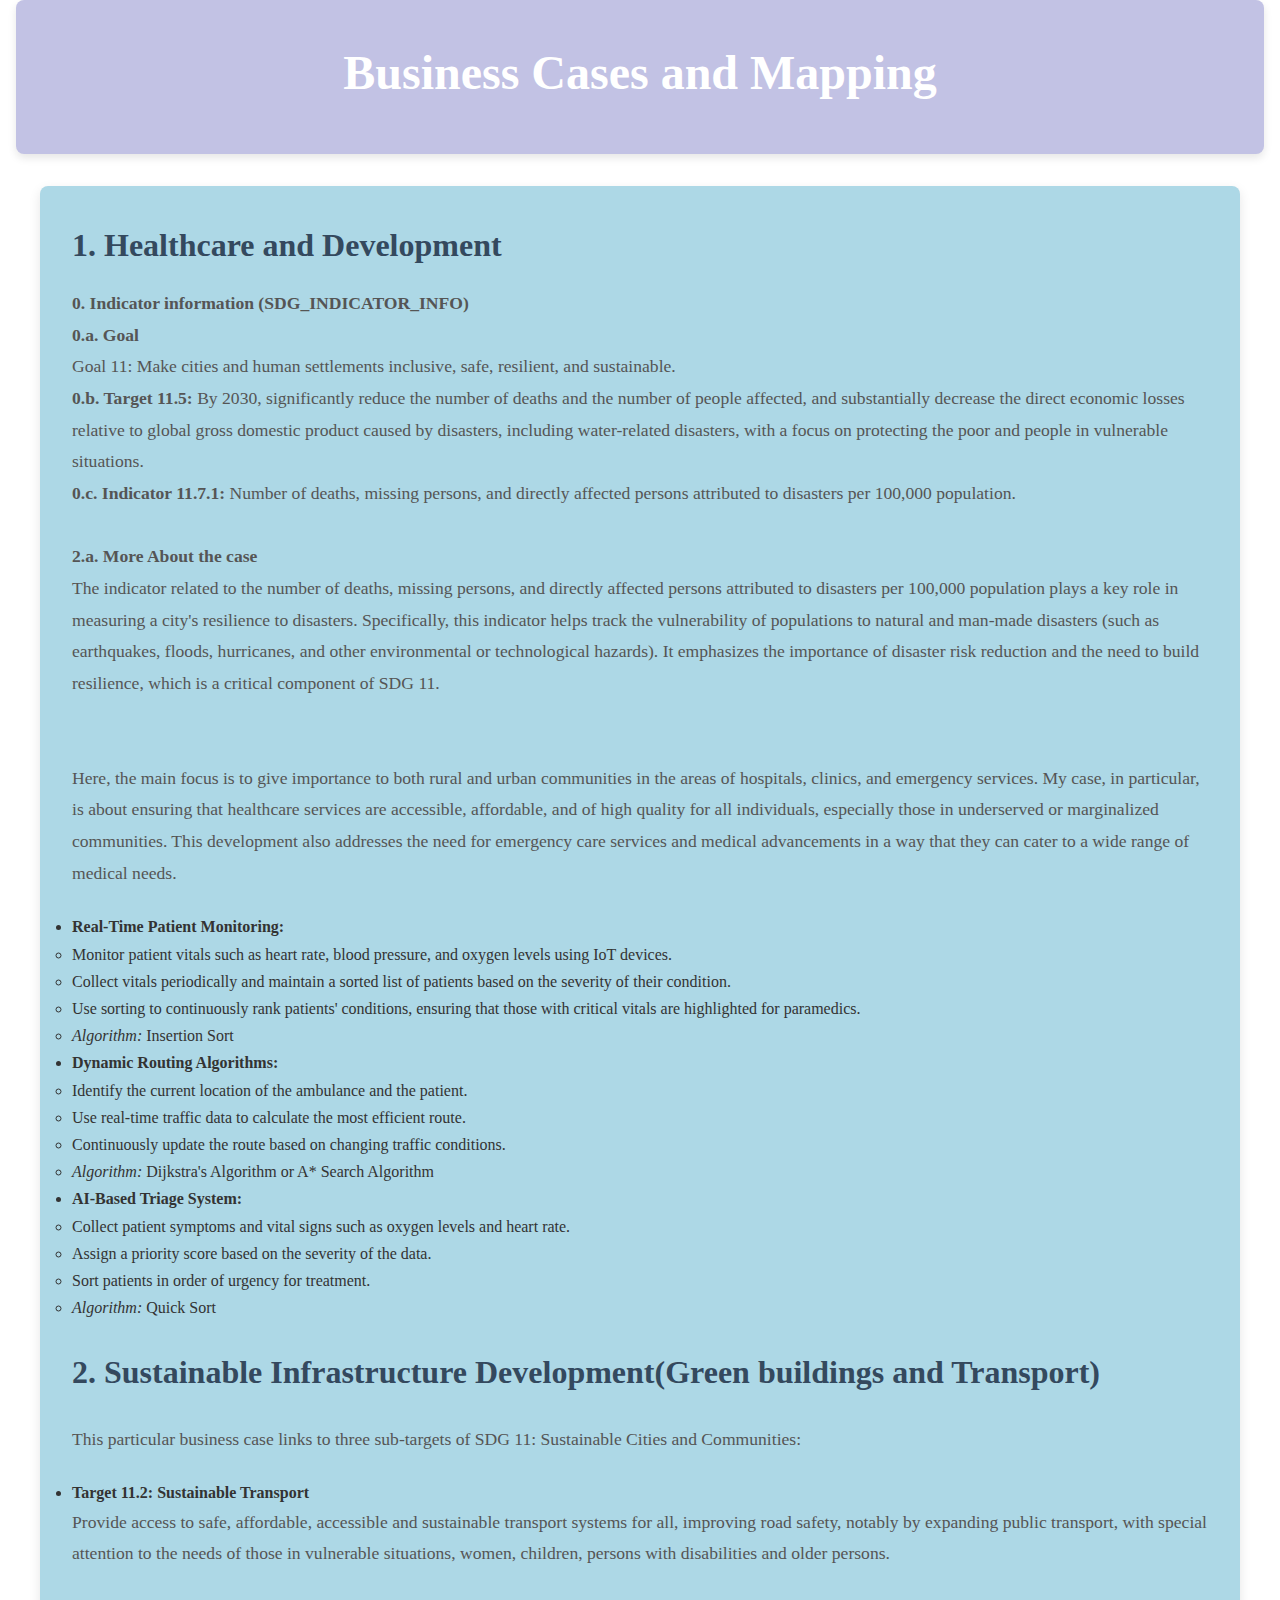
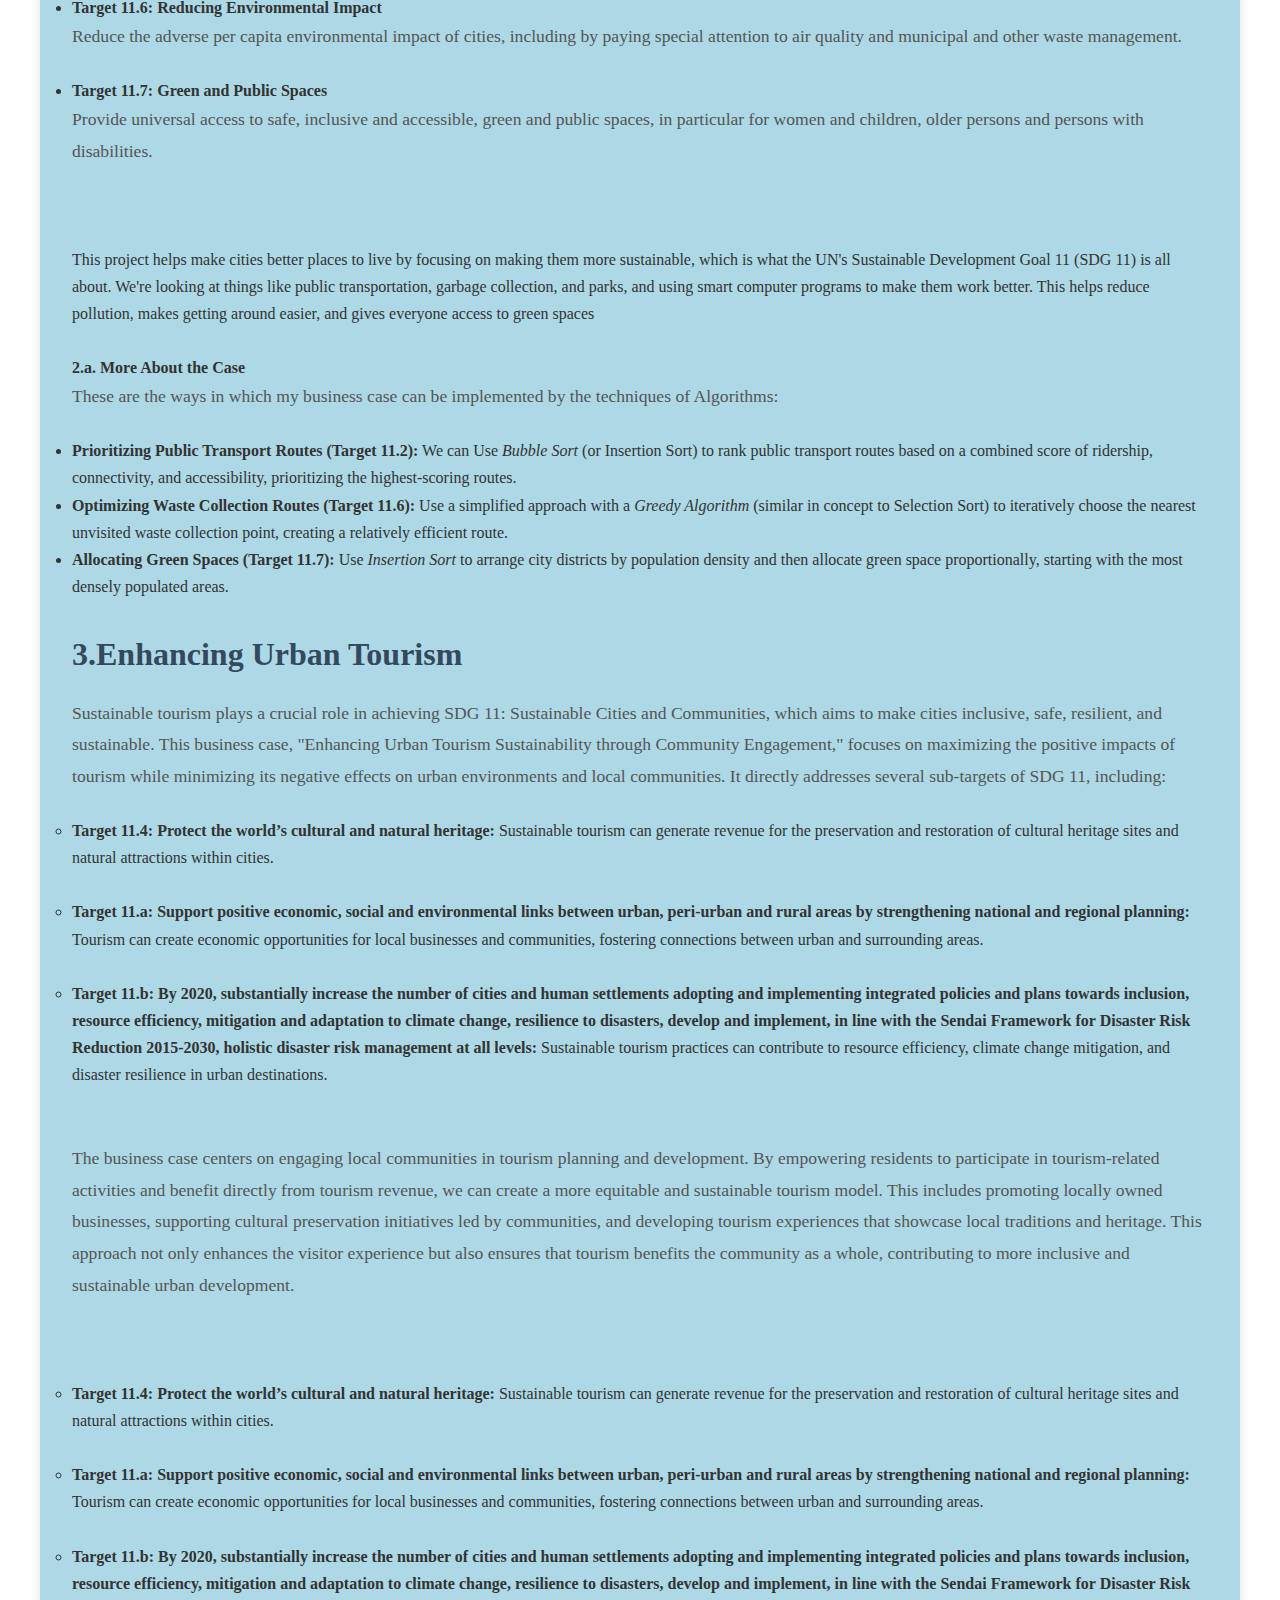
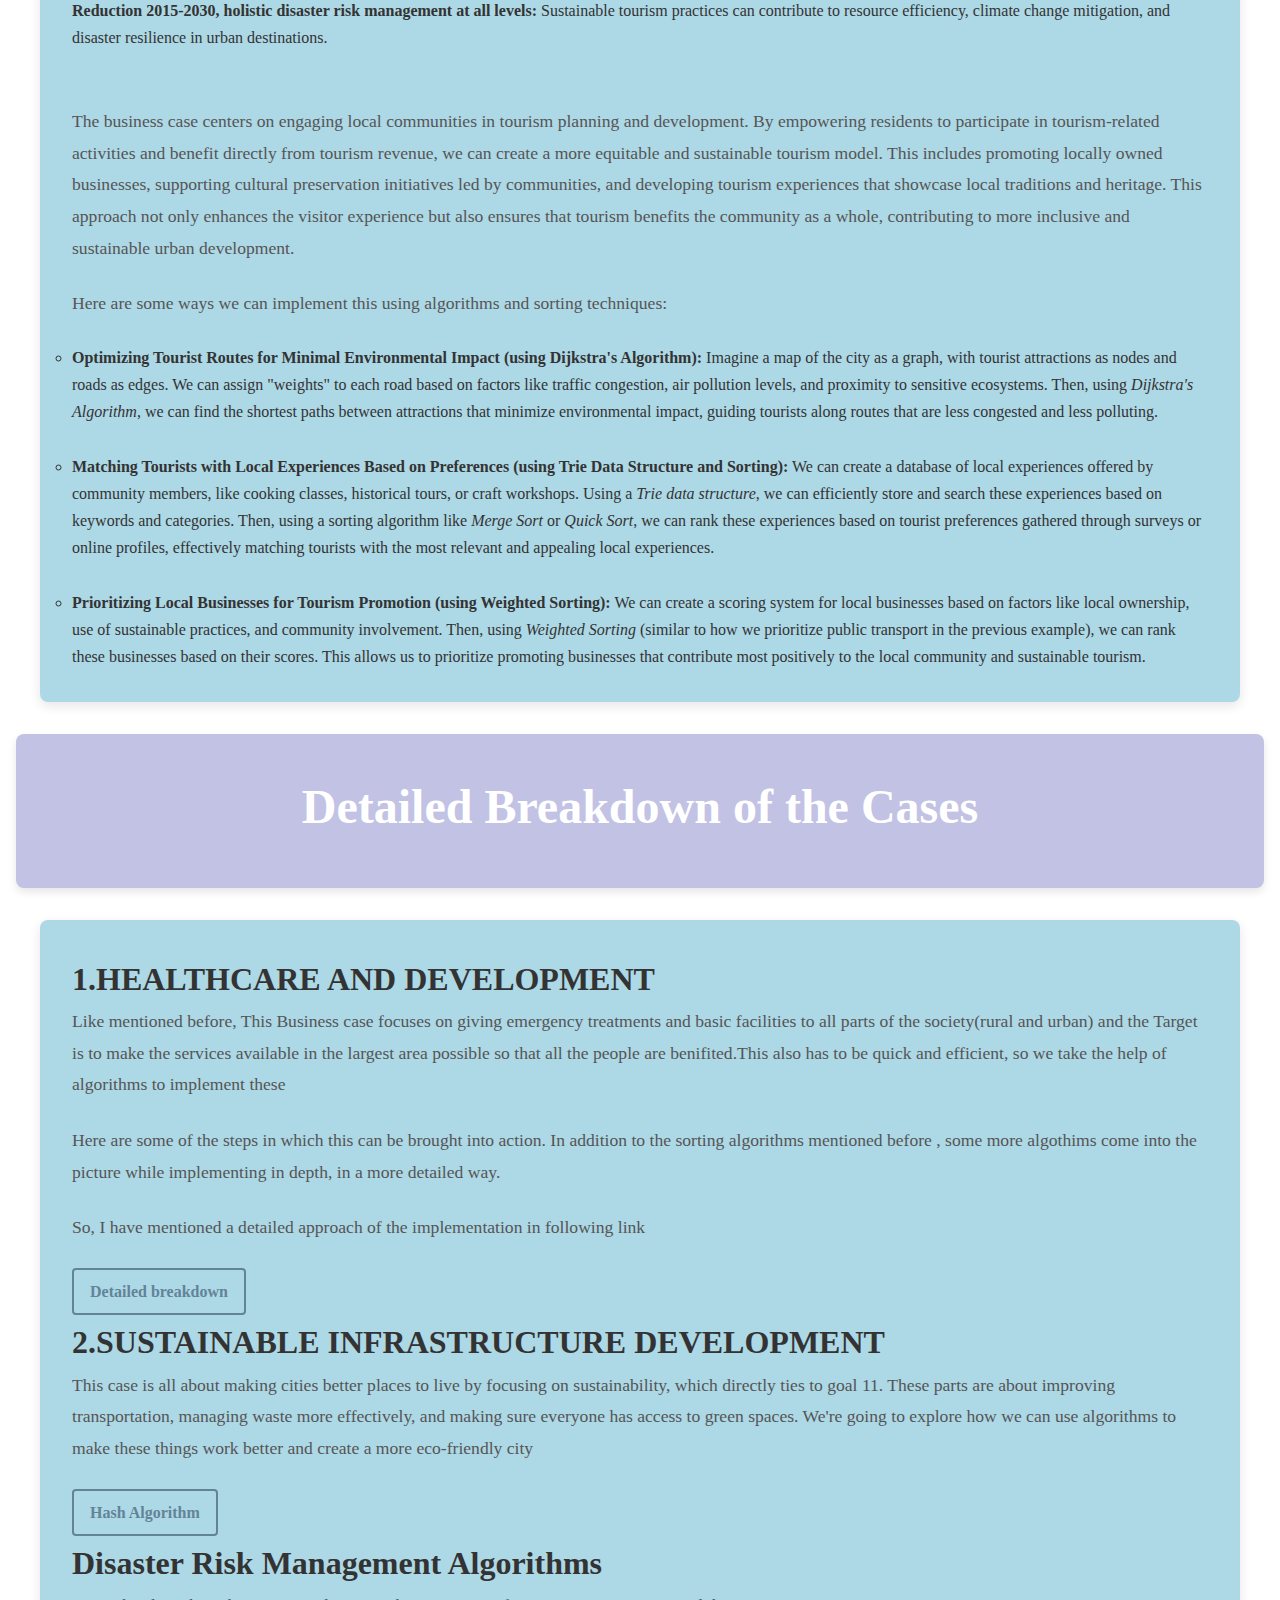
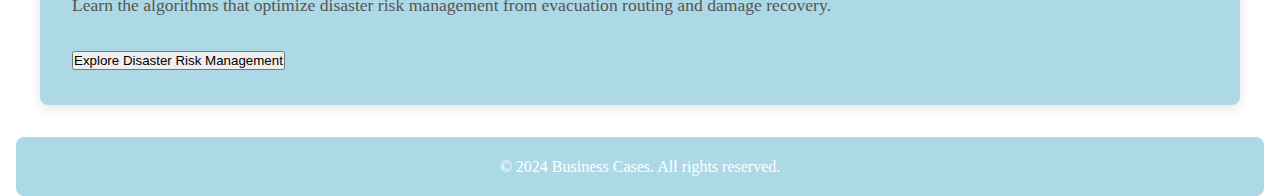
==== anagha.html @ d4a4e762 "Update anagha.html" ====
<!DOCTYPE html>
<html lang="en">
<head>
    <meta charset="UTF-8">
    <meta name="viewport" content="width=device-width, initial-scale=1.0">
    <title>Business Cases</title>
    <link rel="stylesheet" href="styleth.css">
</head>
<body>
    <header>
        <h1>Business Cases and Mapping </h1>
    </header>
    <main>
        <section>
            <h2>1. Healthcare and Development</h2>
            <p>
                <strong>0. Indicator information (SDG_INDICATOR_INFO)</strong> <br>
                <strong>0.a. Goal </strong> <br>
                Goal 11: Make cities and human settlements inclusive, safe, resilient, and sustainable. <br>
                <strong>0.b. Target 11.5:</strong> By 2030, significantly reduce the number of deaths and the number of people affected, and substantially decrease the direct economic losses relative to global gross domestic product caused by disasters, including water-related disasters, with a focus on protecting the poor and people in vulnerable situations. <br>
                <strong>0.c. Indicator 11.7.1:</strong> Number of deaths, missing persons, and directly affected persons attributed to disasters per 100,000 population. <br>
                <br>
                <strong>2.a. More About the case</strong> <br>
                The indicator related to the number of deaths, missing persons, and directly affected persons attributed to disasters per 100,000 population plays a key role in measuring a city's resilience to disasters. Specifically, this indicator helps track the vulnerability of populations to natural and man-made disasters (such as earthquakes, floods, hurricanes, and other environmental or technological hazards). It emphasizes the importance of disaster risk reduction and the need to build resilience, which is a critical component of SDG 11.<br><br>
                <br>
                Here, the main focus is to give importance to both rural and urban communities in the areas of hospitals, clinics, and emergency services. My case, in particular, is about ensuring that healthcare services are accessible, affordable, and of high quality for all individuals, especially those in underserved or marginalized communities. This development also addresses the need for emergency care services and medical advancements in a way that they can cater to a wide range of medical needs.
                <br> <ul>
                    <li><strong>Real-Time Patient Monitoring:</strong>
                        <ul>
                            <li>Monitor patient vitals such as heart rate, blood pressure, and oxygen levels using IoT devices.</li>
                            <li>Collect vitals periodically and maintain a sorted list of patients based on the severity of their condition.</li>
                            <li>Use sorting to continuously rank patients' conditions, ensuring that those with critical vitals are highlighted for paramedics.</li>
                            <li><em>Algorithm:</em> Insertion Sort</li>
                        </ul>
                    </li>
                    <li><strong>Dynamic Routing Algorithms:</strong>
                        <ul>
                            <li>Identify the current location of the ambulance and the patient.</li>
                            <li>Use real-time traffic data to calculate the most efficient route.</li>
                            <li>Continuously update the route based on changing traffic conditions.</li>
                            <li><em>Algorithm:</em> Dijkstra's Algorithm or A* Search Algorithm</li>
                        </ul>
                    </li>
                    <li><strong>AI-Based Triage System:</strong>
                        <ul>
                            <li>Collect patient symptoms and vital signs such as oxygen levels and heart rate.</li>
                            <li>Assign a priority score based on the severity of the data.</li>
                            <li>Sort patients in order of urgency for treatment.</li>
                            <li><em>Algorithm:</em> Quick Sort</li>
                        </ul>
                    </li>
                </ul>
                
            </p>
        </section>

        <section>
            <h2>2. Sustainable Infrastructure Development(Green buildings and Transport)</h2>
            <p>
                <p>This particular business case links to three sub-targets of SDG 11: Sustainable Cities and Communities:</p>
                <ul>
                  <li>
                    <strong>Target 11.2: Sustainable Transport</strong>
                    <p>Provide access to safe, affordable, accessible and sustainable transport systems for all, improving road safety, notably by expanding public transport, with special attention to the needs of those in vulnerable situations, women, children, persons with disabilities and older persons.</p>
                  </li>
                  <li>
                    <strong>Target 11.6: Reducing Environmental Impact</strong>
                    <p>Reduce the adverse per capita environmental impact of cities, including by paying special attention to air quality and municipal and other waste management.</p>
                  </li>
                  <li>
                    <strong>Target 11.7: Green and Public Spaces</strong>
                    <p>Provide universal access to safe, inclusive and accessible, green and public spaces, in particular for women and children, older persons and persons with disabilities.</p>
                  </li>
                </ul> <br>
                <br>
                This project helps make cities better places to live by focusing on making them more sustainable, which is what the UN's Sustainable Development Goal 11 (SDG 11) is all about. We're looking at things like public transportation, garbage collection, and parks, and using smart computer programs to make them work better. This helps reduce pollution, makes getting around easier, and gives everyone access to green spaces<br>
                <br>
                <strong>2.a. More About the Case</strong> <br>
                <p>These are the ways in which my business case can be implemented by the techniques of Algorithms:</p>
                <ul>
                  <li>
                    <strong>Prioritizing Public Transport Routes (Target 11.2):</strong> We can Use <em>Bubble Sort</em> (or Insertion Sort) to rank public transport routes based on a combined score of ridership, connectivity, and accessibility, prioritizing the highest-scoring routes.
                  </li>
                  <li>
                    <strong>Optimizing Waste Collection Routes (Target 11.6):</strong> Use a simplified approach with a <em>Greedy Algorithm</em> (similar in concept to Selection Sort) to iteratively choose the nearest unvisited waste collection point, creating a relatively efficient route.
                  </li>
                  <li>
                    <strong>Allocating Green Spaces (Target 11.7):</strong> Use <em>Insertion Sort</em> to arrange city districts by population density and then allocate green space proportionally, starting with the most densely populated areas.
                  

<br>
<br>

<ul>
    <section>
        <h2>3.Enhancing Urban Tourism  </h2>
    </li>
    <p>Sustainable tourism plays a crucial role in achieving SDG 11: Sustainable Cities and Communities, which aims to make cities inclusive, safe, resilient, and sustainable. This business case, "Enhancing Urban Tourism Sustainability through Community Engagement," focuses on maximizing the positive impacts of tourism while minimizing its negative effects on urban environments and local communities. It directly addresses several sub-targets of SDG 11, including:</p>
    
    <li>
        <strong>Target 11.4: Protect the world’s cultural and natural heritage:</strong> Sustainable tourism can generate revenue for the preservation and restoration of cultural heritage sites and natural attractions within cities.
    </li>

    <br>

    <li>
        <strong>Target 11.a: Support positive economic, social and environmental links between urban, peri-urban and rural areas by strengthening national and regional planning:</strong> Tourism can create economic opportunities for local businesses and communities, fostering connections between urban and surrounding areas.
    </li>

    <br>

    <li>
        <strong>Target 11.b: By 2020, substantially increase the number of cities and human settlements adopting and implementing integrated policies and plans towards inclusion, resource efficiency, mitigation and adaptation to climate change, resilience to disasters, develop and implement, in line with the Sendai Framework for Disaster Risk Reduction 2015-2030, holistic disaster risk management at all levels:</strong> Sustainable tourism practices can contribute to resource efficiency, climate change mitigation, and disaster resilience in urban destinations.
    </li>
</ul>

<br>
<br>

<p>The business case centers on engaging local communities in tourism planning and development. By empowering residents to participate in tourism-related activities and benefit directly from tourism revenue, we can create a more equitable and sustainable tourism model. This includes promoting locally owned businesses, supporting cultural preservation initiatives led by communities, and developing tourism experiences that showcase local traditions and heritage. This approach not only enhances the visitor experience but also ensures that tourism benefits the community as a whole, contributing to more inclusive and sustainable urban development.</p>


<br><br>

<ul>
    <li>
        <strong>Target 11.4: Protect the world’s cultural and natural heritage:</strong> Sustainable tourism can generate revenue for the preservation and restoration of cultural heritage sites and natural attractions within cities.
    </li>

    <br>

    <li>
        <strong>Target 11.a: Support positive economic, social and environmental links between urban, peri-urban and rural areas by strengthening national and regional planning:</strong> Tourism can create economic opportunities for local businesses and communities, fostering connections between urban and surrounding areas.
    </li>

    <br>

    <li>
        <strong>Target 11.b: By 2020, substantially increase the number of cities and human settlements adopting and implementing integrated policies and plans towards inclusion, resource efficiency, mitigation and adaptation to climate change, resilience to disasters, develop and implement, in line with the Sendai Framework for Disaster Risk Reduction 2015-2030, holistic disaster risk management at all levels:</strong> Sustainable tourism practices can contribute to resource efficiency, climate change mitigation, and disaster resilience in urban destinations.
    </li>
</ul>

<br><br>

<p>The business case centers on engaging local communities in tourism planning and development. By empowering residents to participate in tourism-related activities and benefit directly from tourism revenue, we can create a more equitable and sustainable tourism model. This includes promoting locally owned businesses, supporting cultural preservation initiatives led by communities, and developing tourism experiences that showcase local traditions and heritage. This approach not only enhances the visitor experience but also ensures that tourism benefits the community as a whole, contributing to more inclusive and sustainable urban development.</p>

<p>Here are some ways we can implement this using algorithms and sorting techniques:</p>

<ul>
    <li>
        <strong>Optimizing Tourist Routes for Minimal Environmental Impact (using Dijkstra's Algorithm):</strong> Imagine a map of the city as a graph, with tourist attractions as nodes and roads as edges. We can assign "weights" to each road based on factors like traffic congestion, air pollution levels, and proximity to sensitive ecosystems. Then, using <em>Dijkstra's Algorithm</em>, we can find the shortest paths between attractions that minimize environmental impact, guiding tourists along routes that are less congested and less polluting.
    </li>

    <br>

    <li>
        <strong>Matching Tourists with Local Experiences Based on Preferences (using Trie Data Structure and Sorting):</strong> We can create a database of local experiences offered by community members, like cooking classes, historical tours, or craft workshops. Using a <em>Trie data structure</em>, we can efficiently store and search these experiences based on keywords and categories. Then, using a sorting algorithm like <em>Merge Sort</em> or <em>Quick Sort</em>, we can rank these experiences based on tourist preferences gathered through surveys or online profiles, effectively matching tourists with the most relevant and appealing local experiences.
    </li>

    <br>

    <li>
        <strong>Prioritizing Local Businesses for Tourism Promotion (using Weighted Sorting):</strong> We can create a scoring system for local businesses based on factors like local ownership, use of sustainable practices, and community involvement. Then, using <em>Weighted Sorting</em> (similar to how we prioritize public transport in the previous example), we can rank these businesses based on their scores. This allows us to prioritize promoting businesses that contribute most positively to the local community and sustainable tourism.
    </li>

    
</ul>  
</ul>
        
    </main>
    <header>
        <h1>Detailed Breakdown of the Cases</h1>
    </header>
    
    <main>
        <section>
            

<!DOCTYPE html>
<html lang="en">
    
<head>
    <meta charset="UTF-10">
    <meta name="viewport" content="width=device-width, initial-scale=1.0">
    <title>detailed breakdown</title>
</head>
<body>
    <h1>1.HEALTHCARE AND DEVELOPMENT</h1>
    <p>Like mentioned before, This Business case focuses on giving emergency treatments and basic facilities to all parts of the society(rural and urban) and the Target is to make the services available in the largest area possible so that all the people are benifited.This also has to be quick and efficient, so we take the help of algorithms to implement these</p>
    <p>Here are some of the steps in which this can be brought into action. In addition to the sorting algorithms mentioned before , some more algothims come into the picture while implementing in depth, in a more detailed way. </p>
    <p>So, I have mentioned a detailed approach of the implementation in following link</p>
  <a href="Anagha1.html">Detailed breakdown</a>
</html>

<!DOCTYPE html>
<html lang="en">
<head>
    <meta charset="UTF-8">
<meta name="viewport" content="width=device-width, initial-scale=1.0">
    <title>Sustainable Infrastructure Development</title>
</head>
<body>
    <h1>2.SUSTAINABLE INFRASTRUCTURE DEVELOPMENT</h1>
    <p> 
        This case is all about making cities better places to live by focusing on sustainability, which directly ties to goal 11. These parts are about improving transportation, managing waste more effectively, and making sure everyone has access to green spaces. We're going to explore how we can use algorithms to make these things work better and create a more eco-friendly city</p>
    <a href="https://github.com/thanmayee-shetty/asthavyastha.github.io/blob/main/Anagha1.html
</html>" target="_blank">Hash Algorithm</a>


<!DOCTYPE html>
<html lang="en">
<head>
    <meta charset="UTF-8">
    <meta name="viewport" content="width=device-width, initial-scale=1.0">
<title>Disaster Risk Management</title>
</head>
<body>
    <h1>Disaster Risk Management Algorithms</h1>
    <p>Learn the algorithms that optimize disaster risk management from evacuation routing and damage recovery.</p>
    <button onclick="window.location.href='https://www.example.com/disaster_risk_management';">Explore Disaster Risk Management</button>
</body>
</html>
 
        </section>
        
    </main>

    <footer>
        <p>&copy; 2024 Business Cases. All rights reserved.</p>
    </footer>
</body>
</html>
---- styleth.css ----
/* Global Styles */
* {
    margin: 0;
    padding: 0;
    box-sizing: border-box;
}

body {
    font-family: 'Georgia', serif;
    background-color: #ffffff; 
    color: #333;
    line-height: 1.7;
    padding: 0 1rem;
}

/* Header Styles */
header {
    background-color: #c2c2e4; 
    color: white;
    text-align: center;
    padding: 2rem 1rem;
    border-radius: 8px;
    box-shadow: 0 4px 8px rgba(0, 0, 0, 0.1);
}

header h1 {
    font-size: 3rem;
    font-family: 'Papyrus', fantasy;
    margin-bottom: 0.5rem;
}

/* Main Section Styles */
main {
    max-width: 1200px;
    margin: 2rem auto;
    background-color: #ADD8E6; 
    padding: 2rem;
    border-radius: 8px;
    box-shadow: 0 4px 12px rgba(0, 0, 0, 0.1);
}

main h2 {
    font-size: 2rem;
    color: #34495e; 
    margin-bottom: 1rem;
}

main p {
    font-size: 1.1rem;
    color: #555;
    line-height: 1.8;
    margin-bottom: 1.5rem;
}

/* Button Styles for Links */
main section a {
    display: inline-block;
    font-size: 1rem;
    color: #638398;
    text-decoration: none;
    font-weight: bold;
    padding: 0.5rem 1rem;
    border: 2px solid #638398;
    border-radius: 4px;
    transition: all 0.3s ease-in-out;
}

main section a:hover {
    background-color: #638398;
    color: white;
    border-color: #638398;
}

/* Footer Styles */
footer {
    background-color: #ADD8E6; 
    color: white;
    text-align: center;
    padding: 1rem 0;
    margin-top: 2rem;
    border-radius: 8px;
    font-size: 1rem;
}

/* Responsive Design */
@media (max-width: 768px) {
    header h1 {
        font-size: 2.5rem;
    }

    main {
        padding: 1.5rem;
    }

    main h2 {
        font-size: 1.8rem;
    }

    section h2 {
        font-size: 1.6rem;
    }

    section p {
        font-size: 1rem;
    }

    main pre {
        font-size: 0.9rem;
        padding: 0.8rem;
    }
}
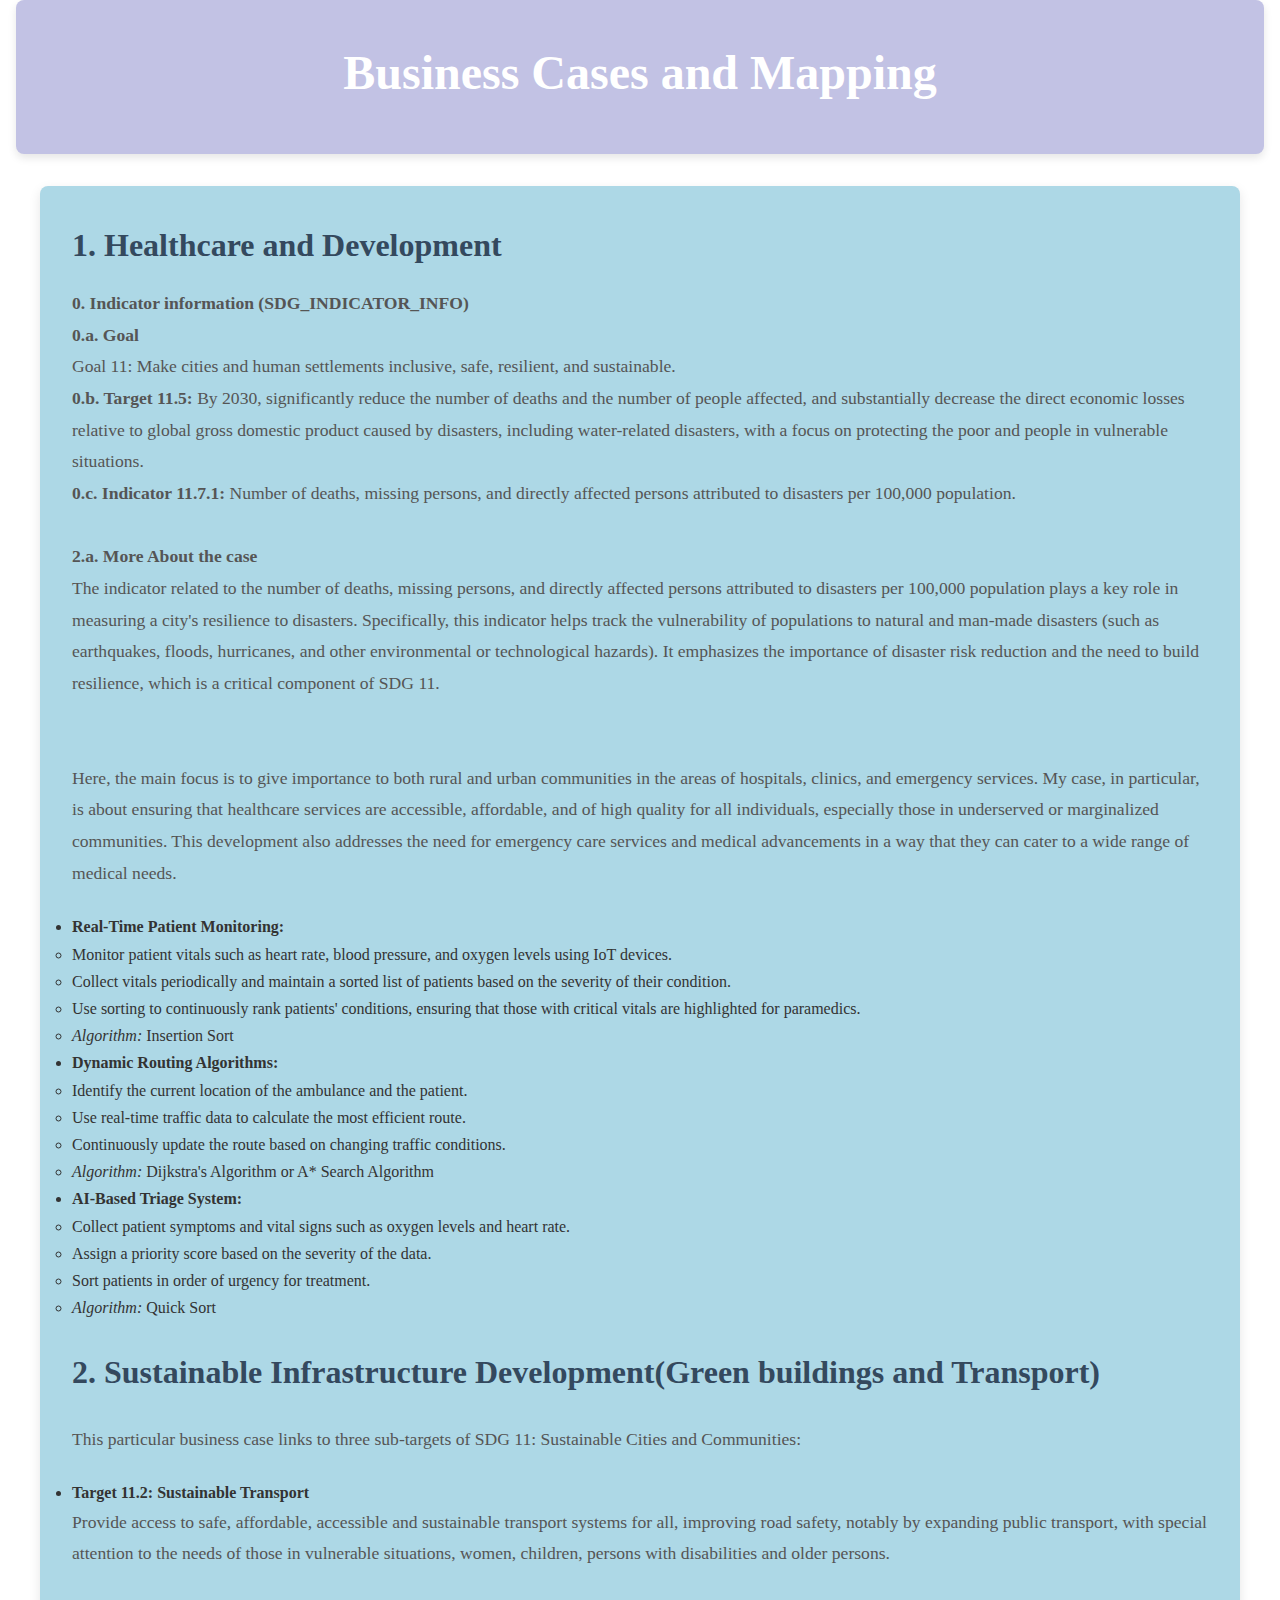
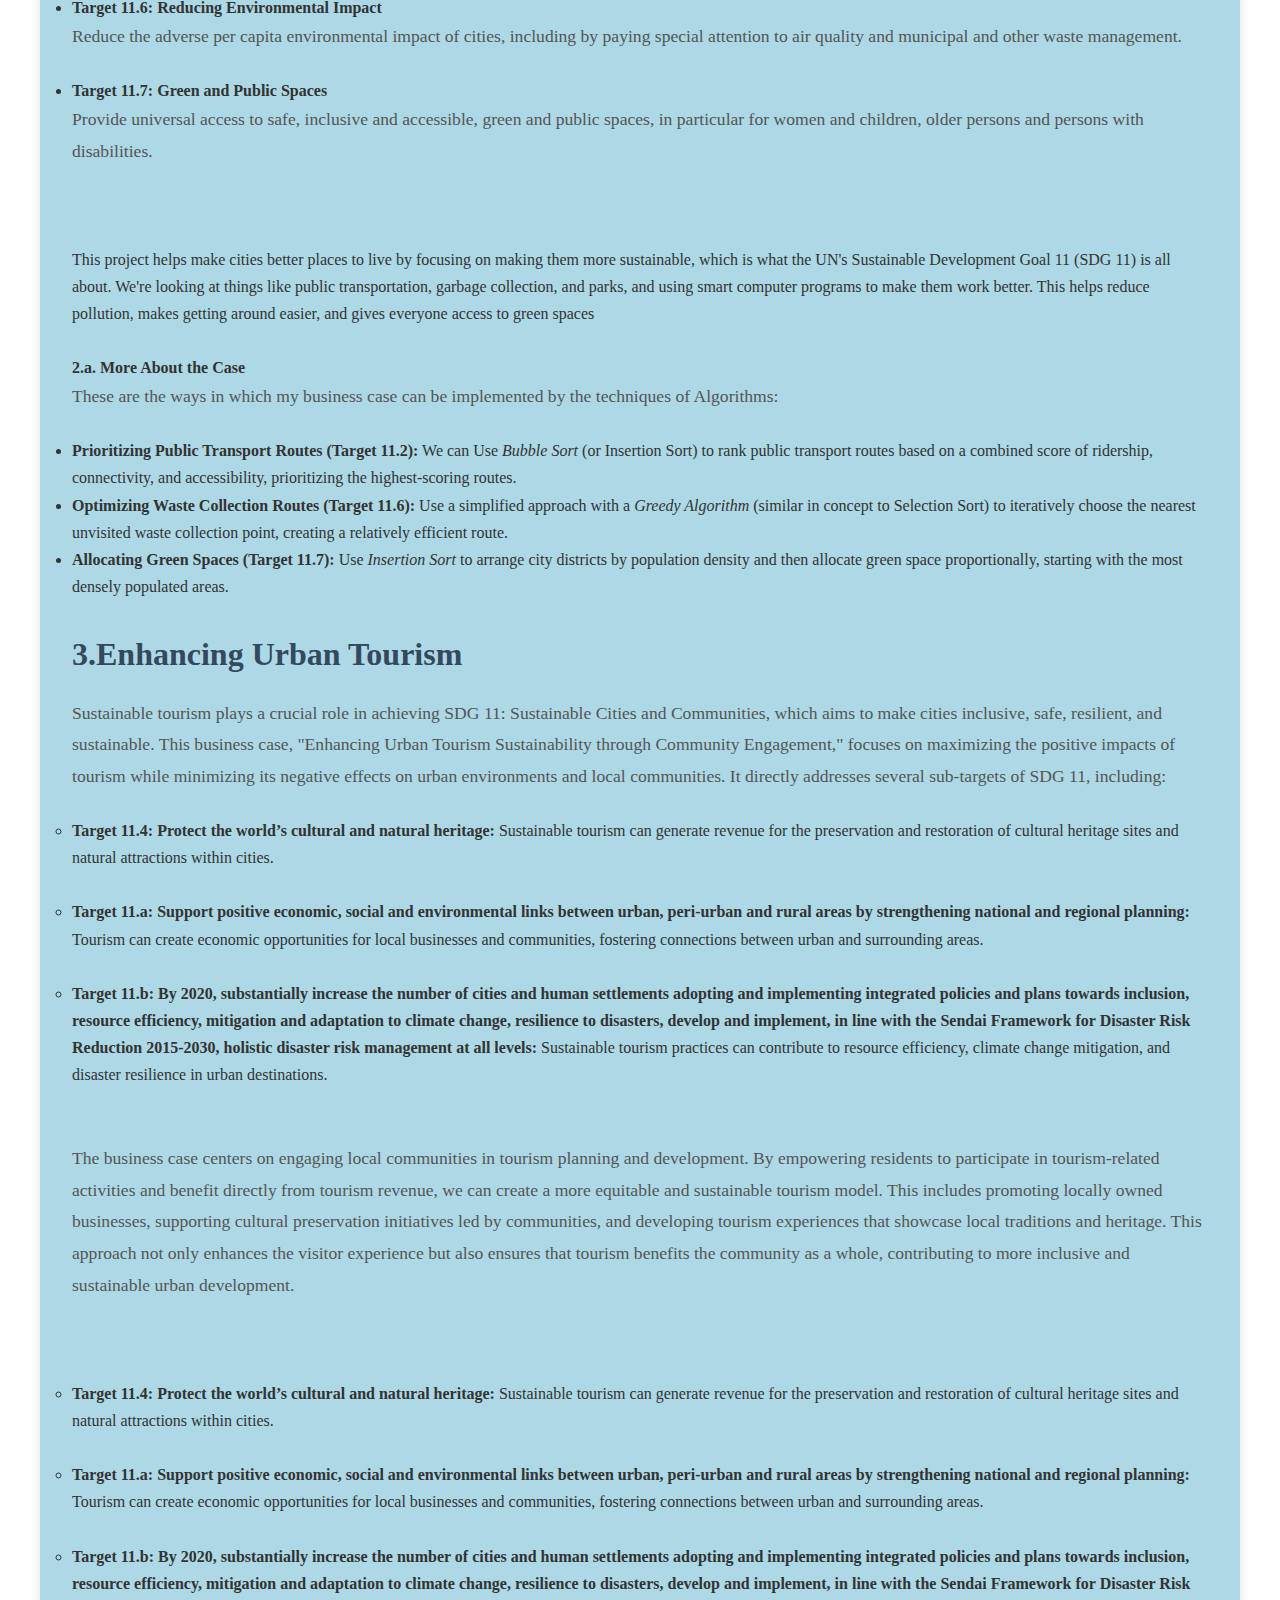
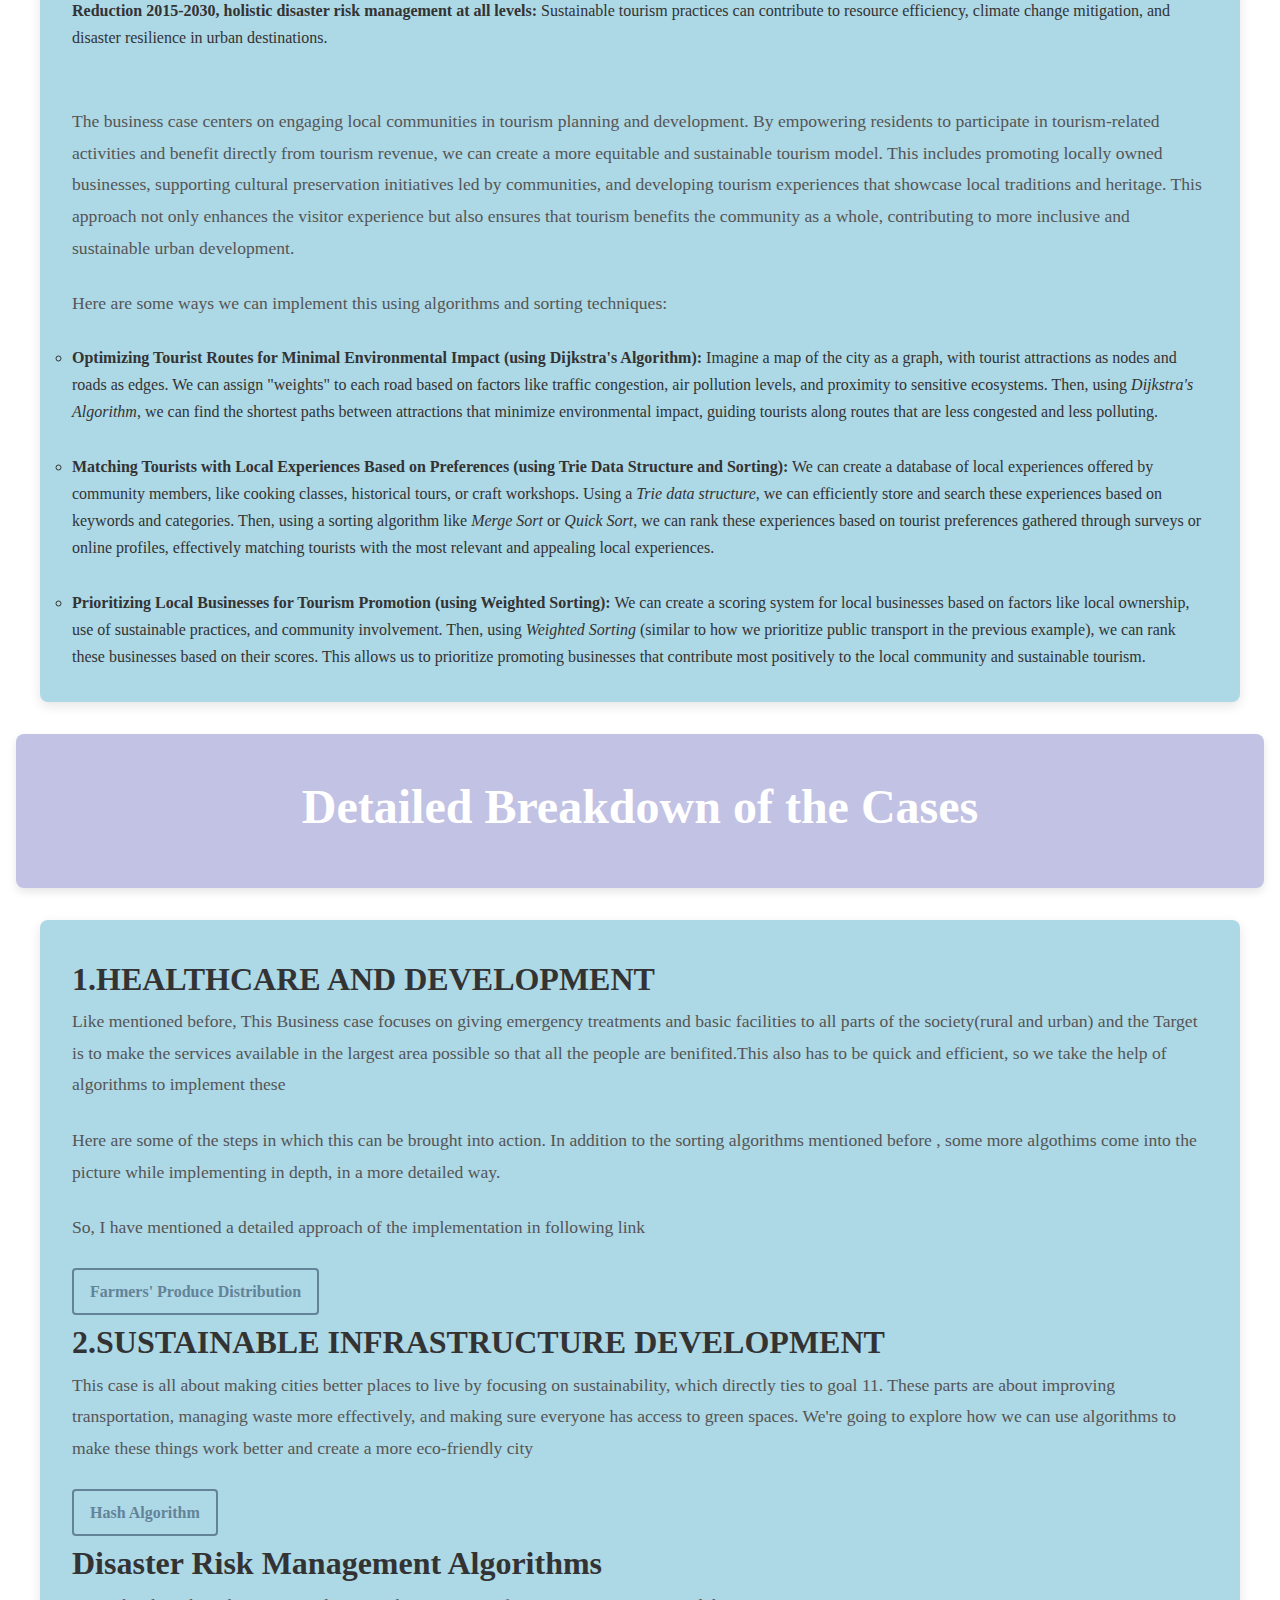
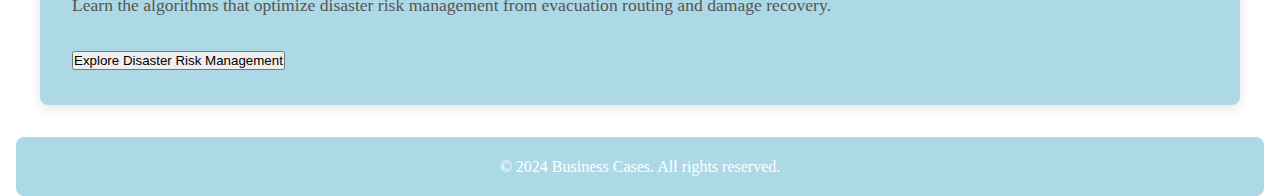
==== commit 46d2b463: "Done" ====
--- a/anagha.html
+++ b/anagha.html
@@ -189,7 +189,7 @@
     <p>Like mentioned before, This Business case focuses on giving emergency treatments and basic facilities to all parts of the society(rural and urban) and the Target is to make the services available in the largest area possible so that all the people are benifited.This also has to be quick and efficient, so we take the help of algorithms to implement these</p>
     <p>Here are some of the steps in which this can be brought into action. In addition to the sorting algorithms mentioned before , some more algothims come into the picture while implementing in depth, in a more detailed way. </p>
     <p>So, I have mentioned a detailed approach of the implementation in following link</p>
-  <a href="Anagha1.html">Detailed breakdown</a>
+  <a href="Anagha1.html">Farmers' Produce Distribution</a>
 </html>
 
 <!DOCTYPE html>
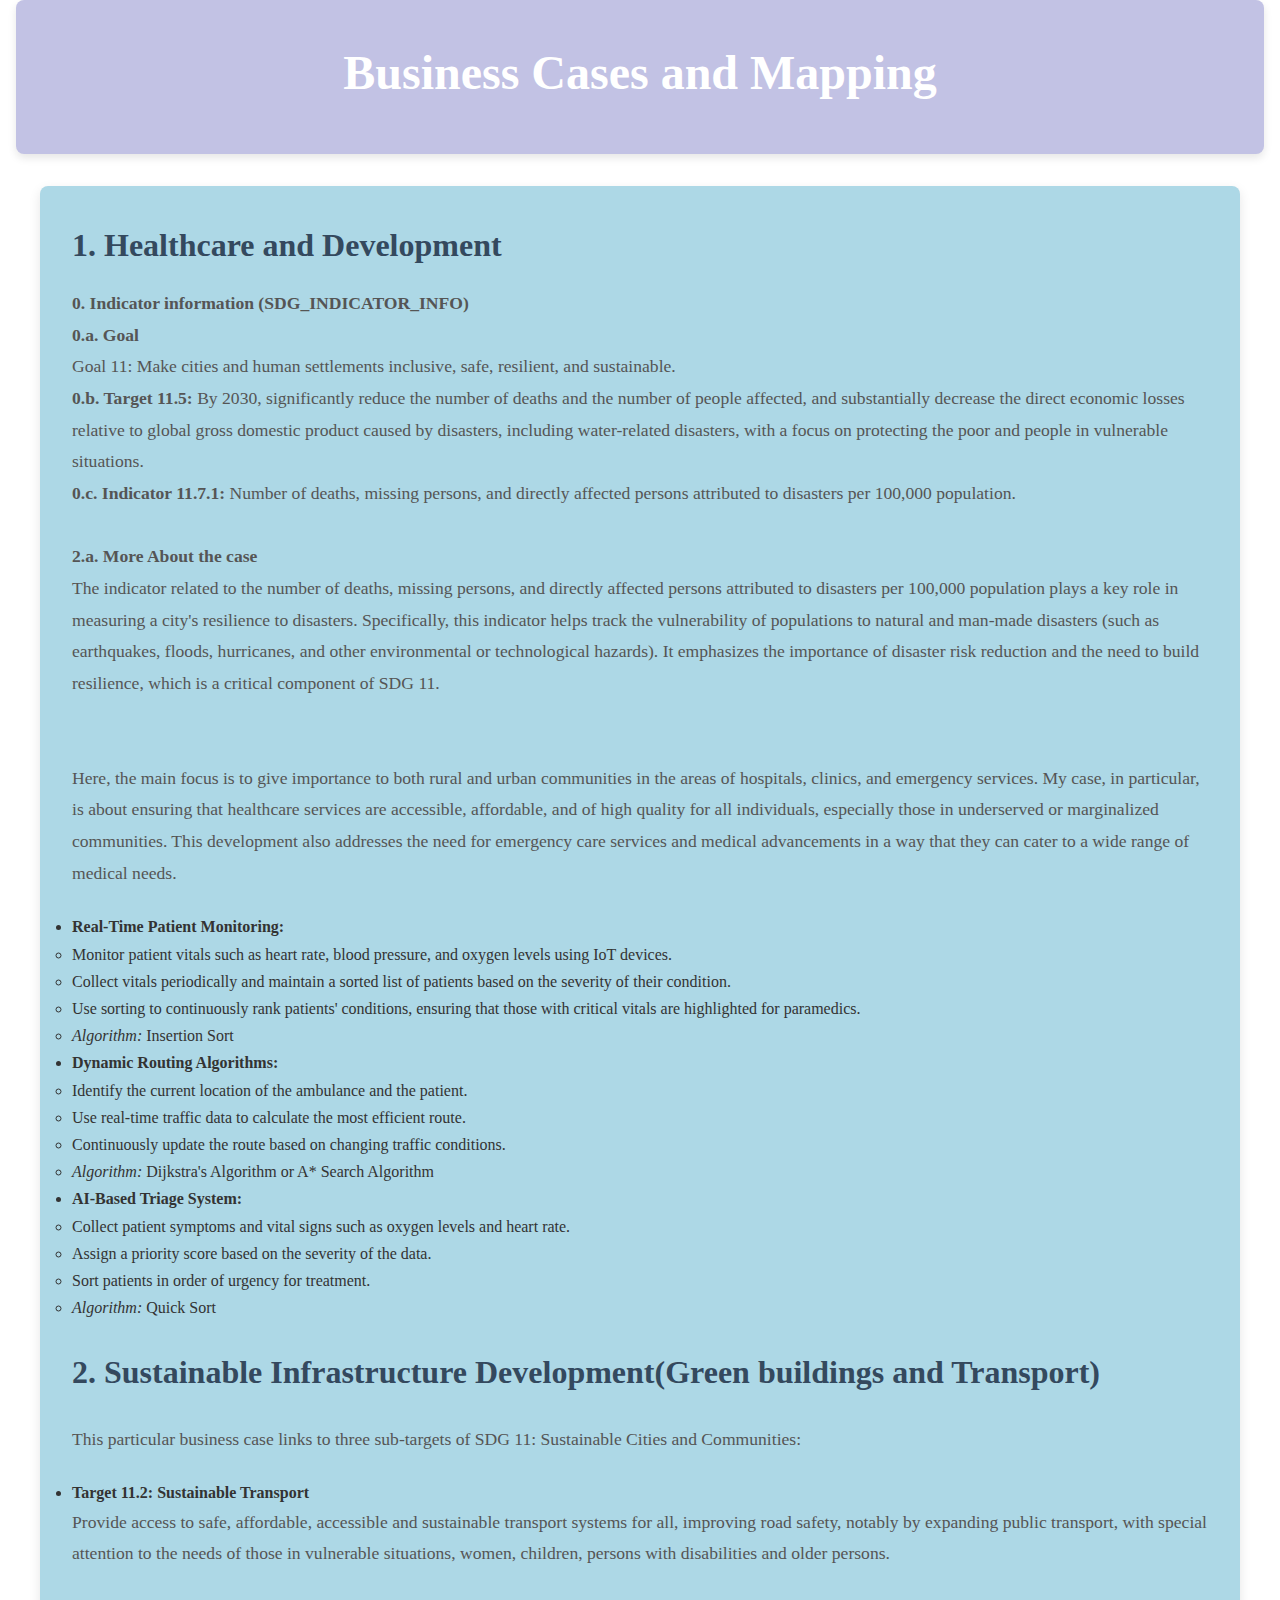
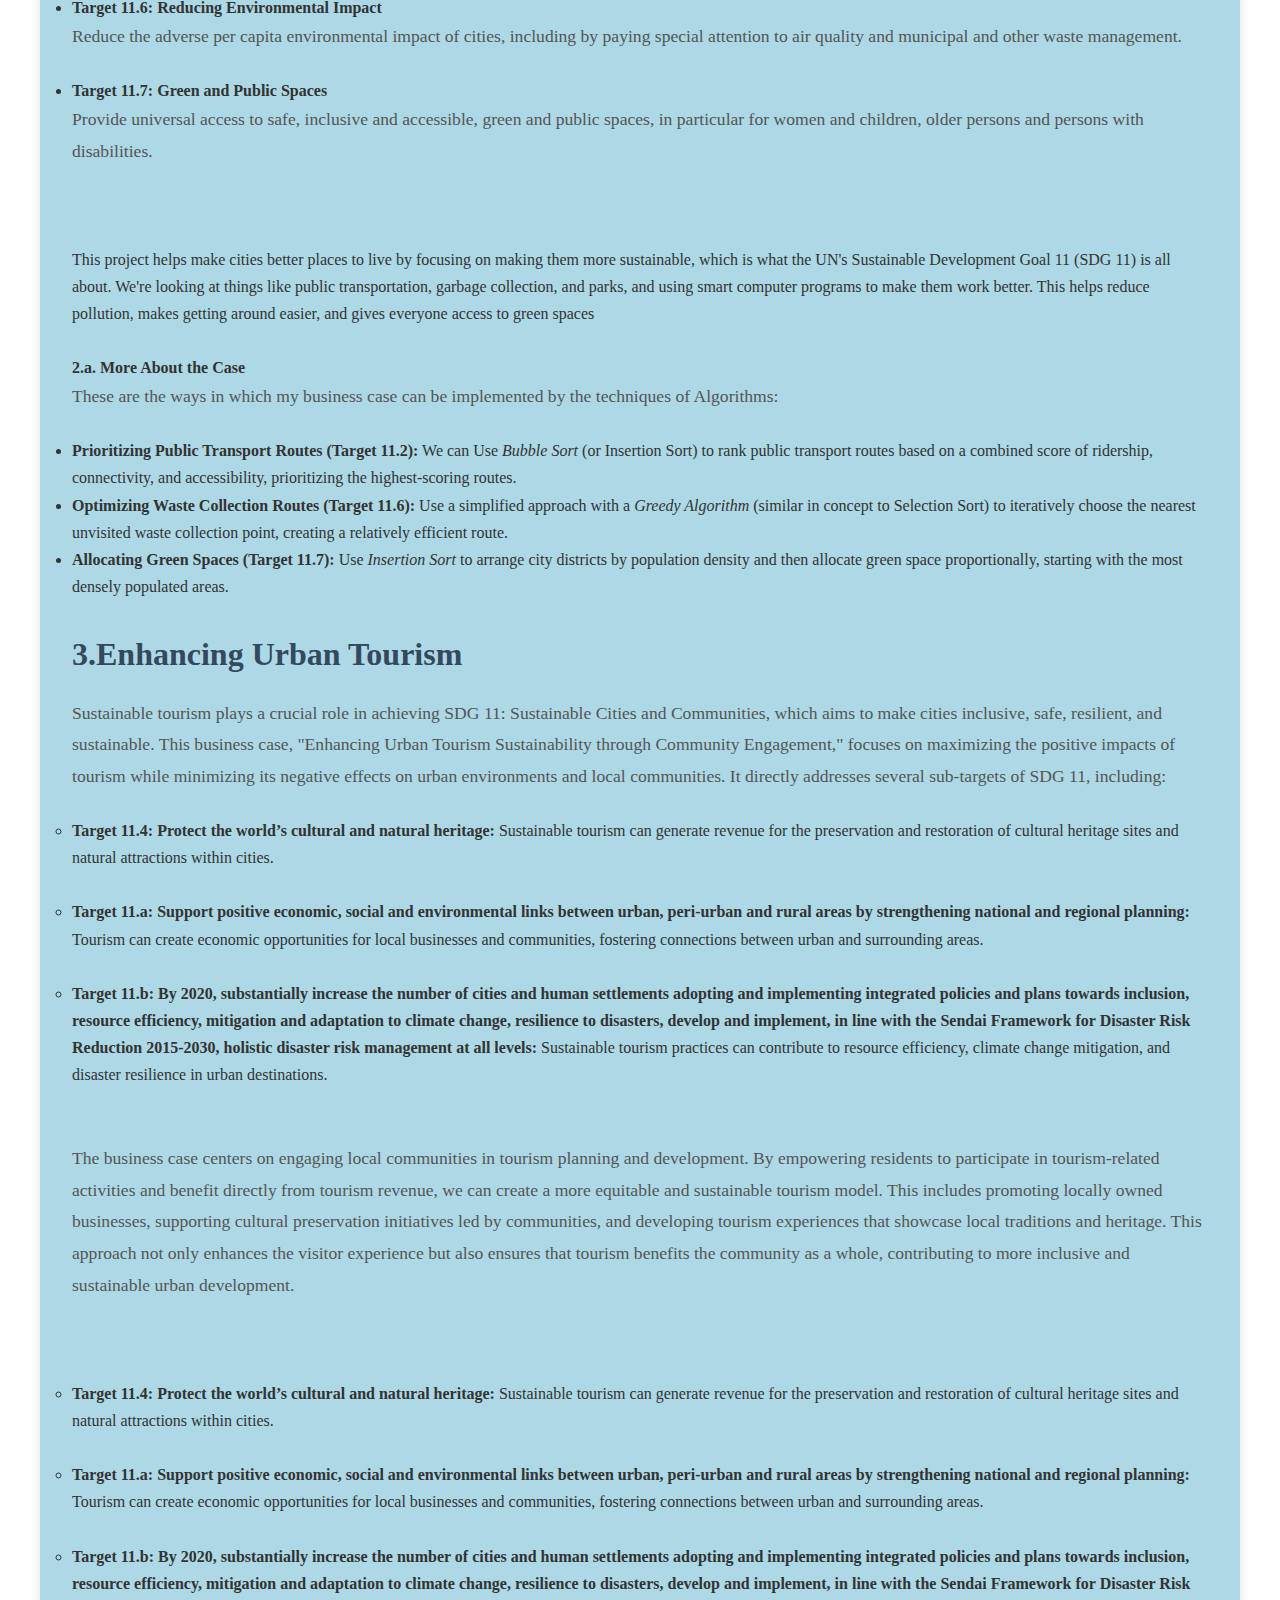
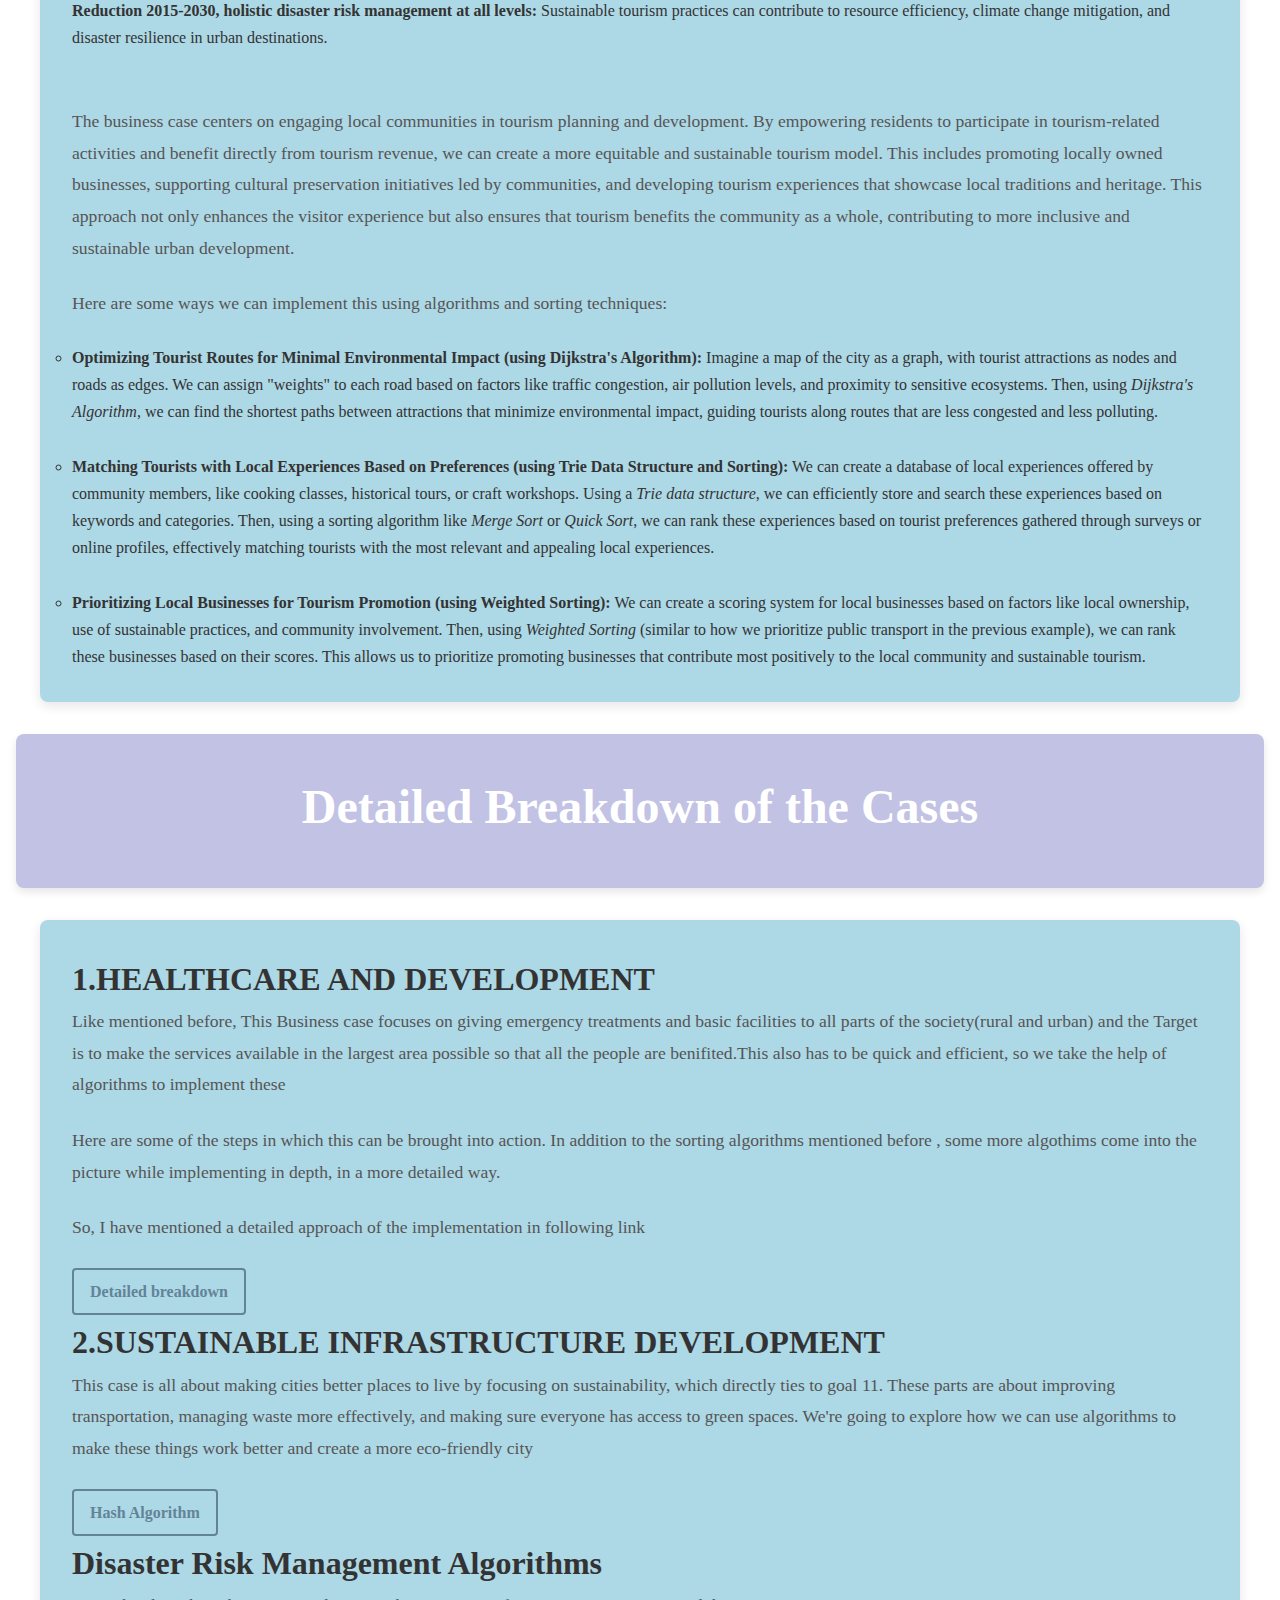
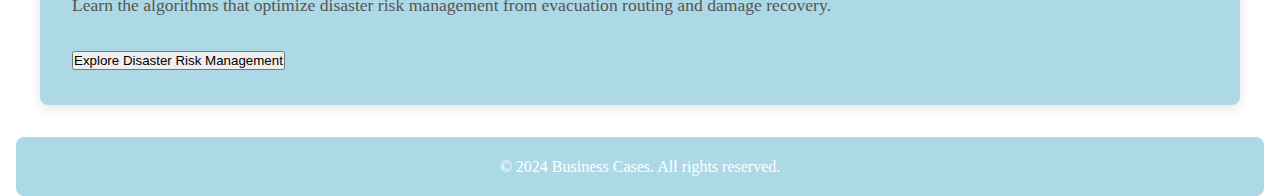
==== commit d6aa07e6: "Done" ====
--- a/anagha.html
+++ b/anagha.html
@@ -189,7 +189,7 @@
     <p>Like mentioned before, This Business case focuses on giving emergency treatments and basic facilities to all parts of the society(rural and urban) and the Target is to make the services available in the largest area possible so that all the people are benifited.This also has to be quick and efficient, so we take the help of algorithms to implement these</p>
     <p>Here are some of the steps in which this can be brought into action. In addition to the sorting algorithms mentioned before , some more algothims come into the picture while implementing in depth, in a more detailed way. </p>
     <p>So, I have mentioned a detailed approach of the implementation in following link</p>
-  <a href="Anagha1.html">Farmers' Produce Distribution</a>
+  <a href="Anagha1.html">Detailed breakdown</a>
 </html>
 
 <!DOCTYPE html>
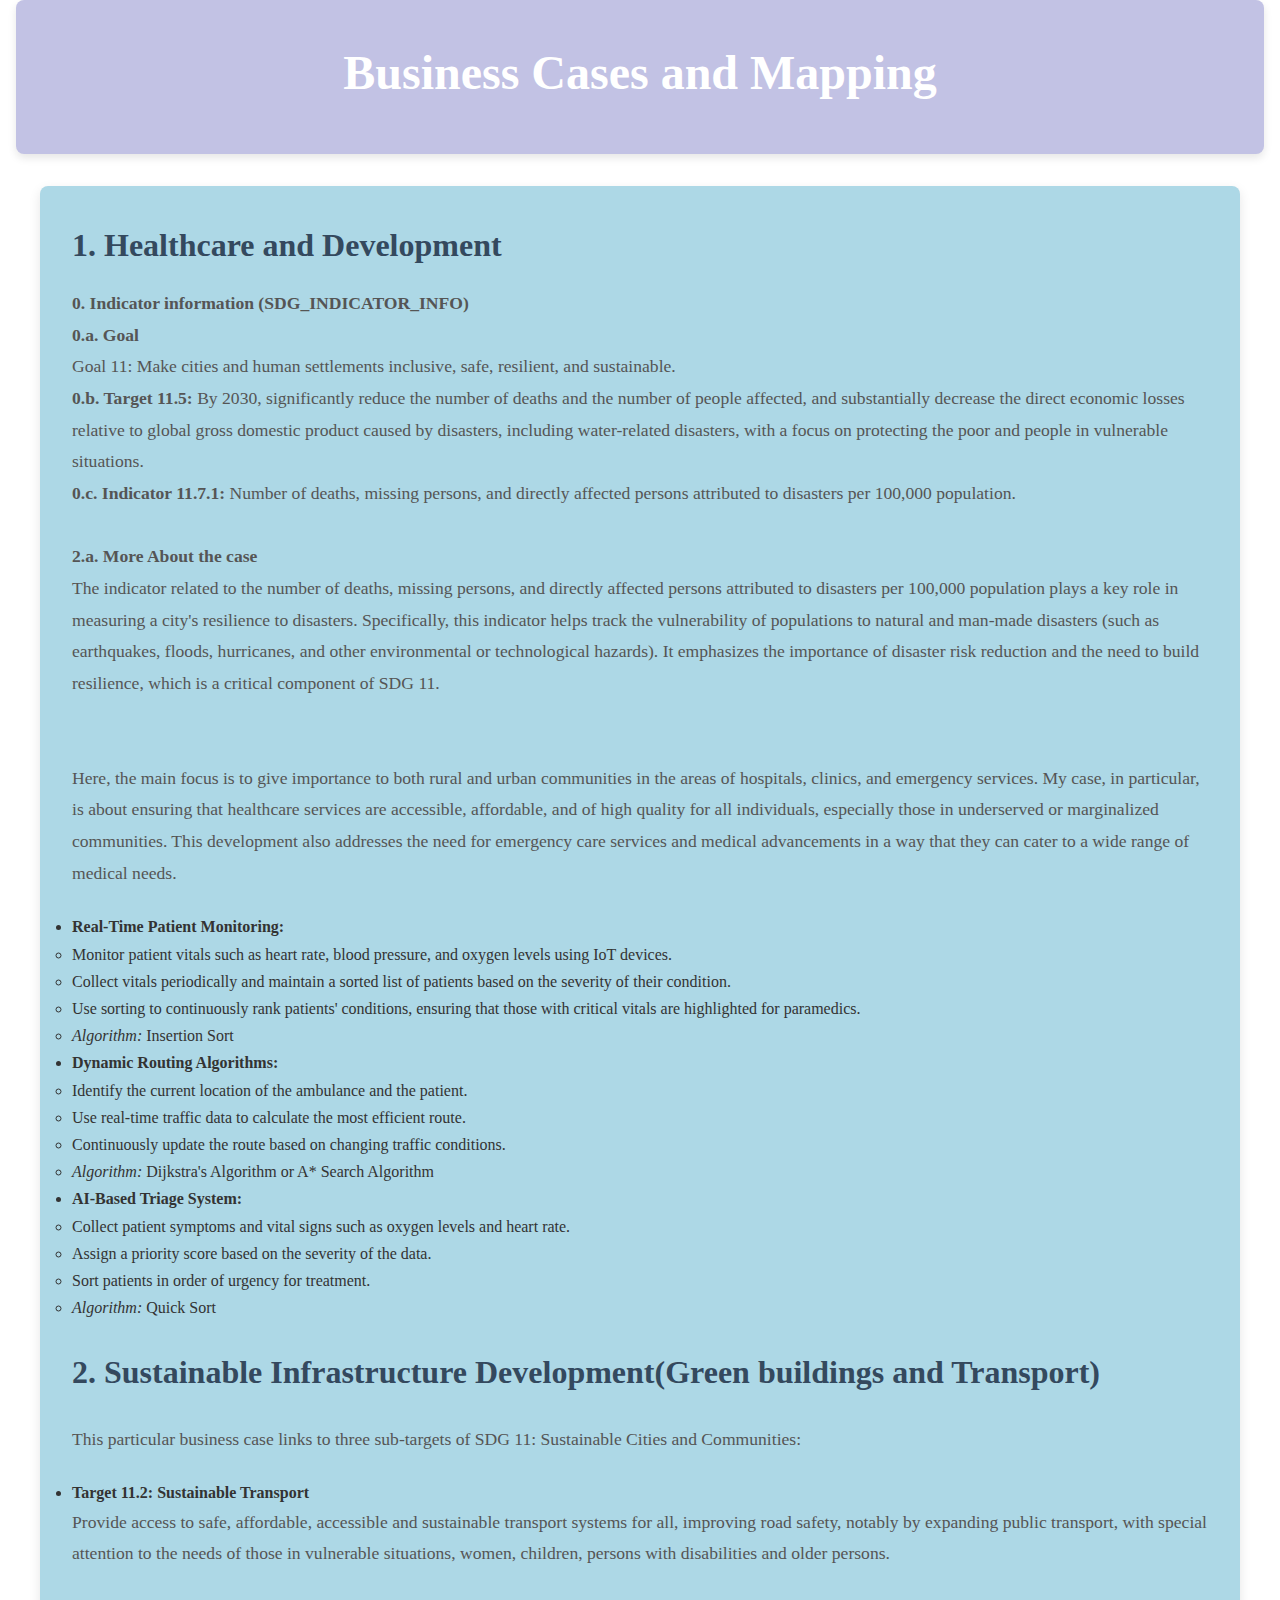
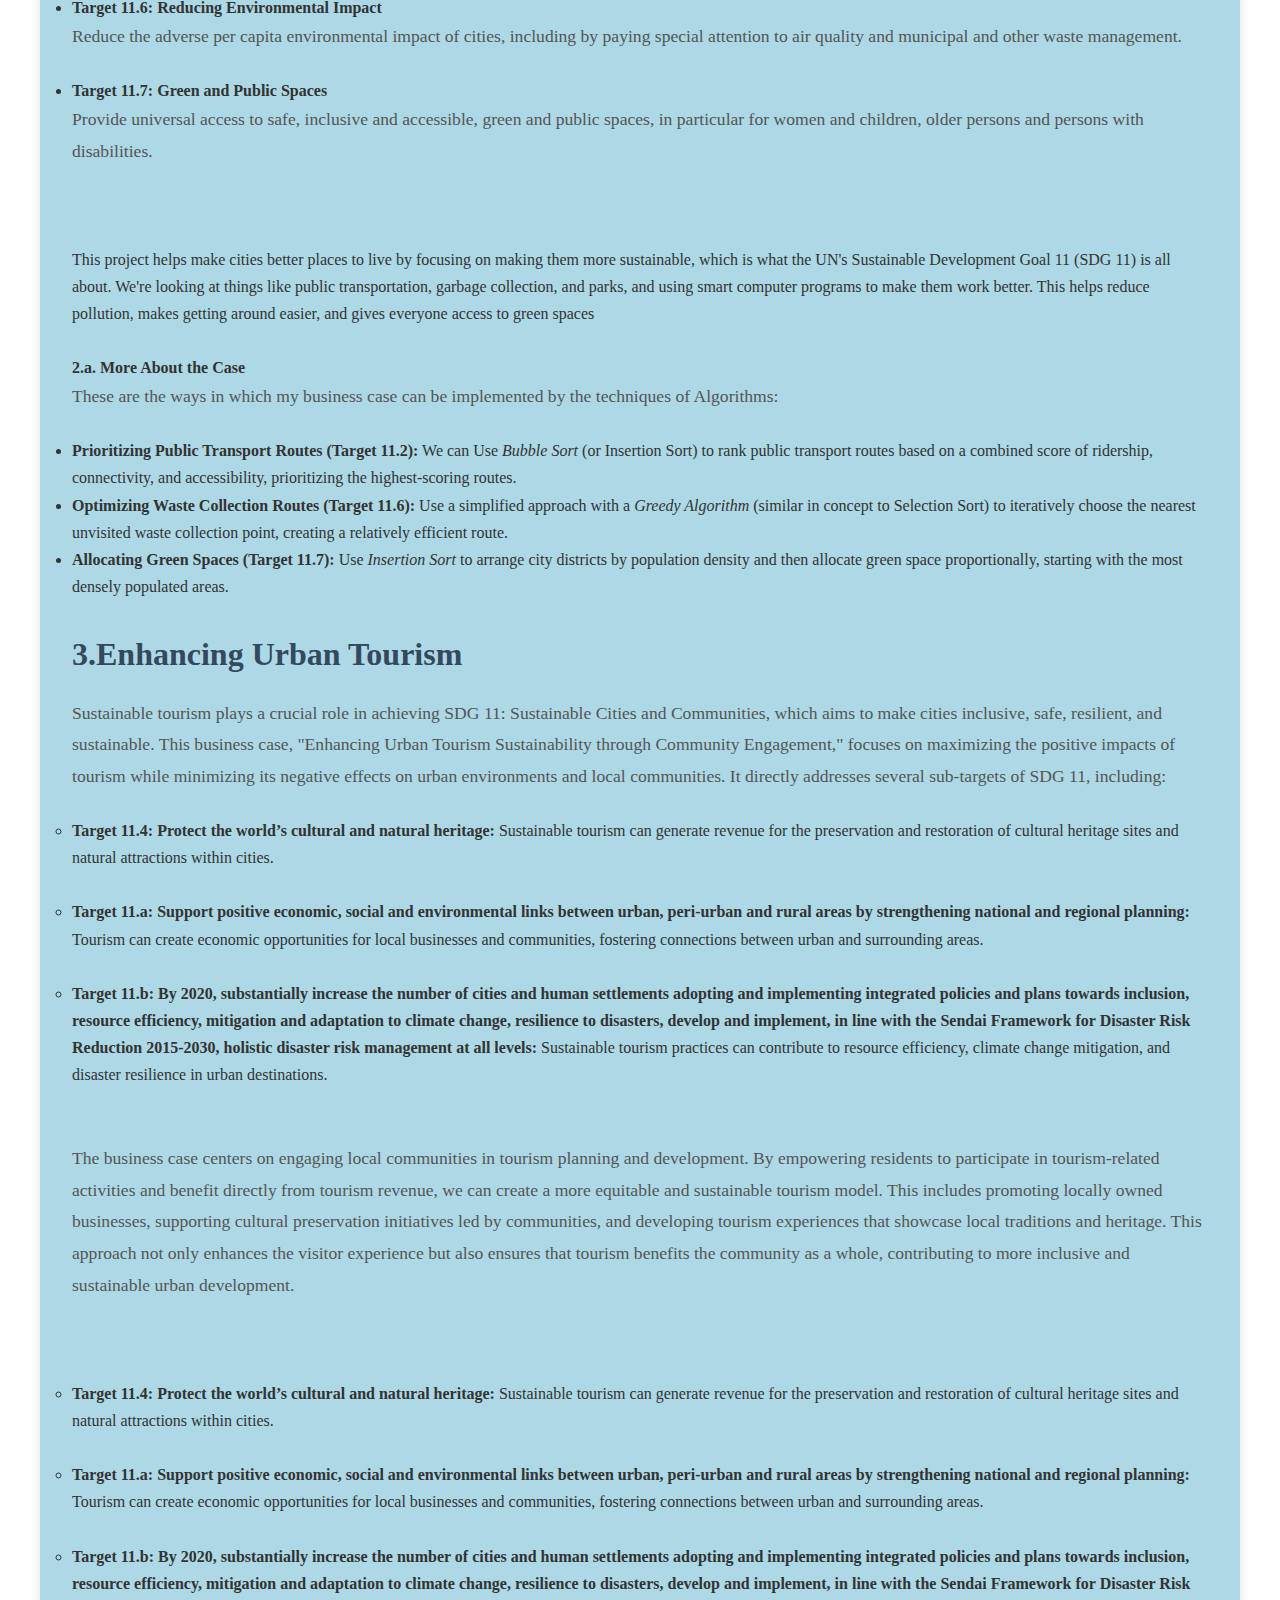
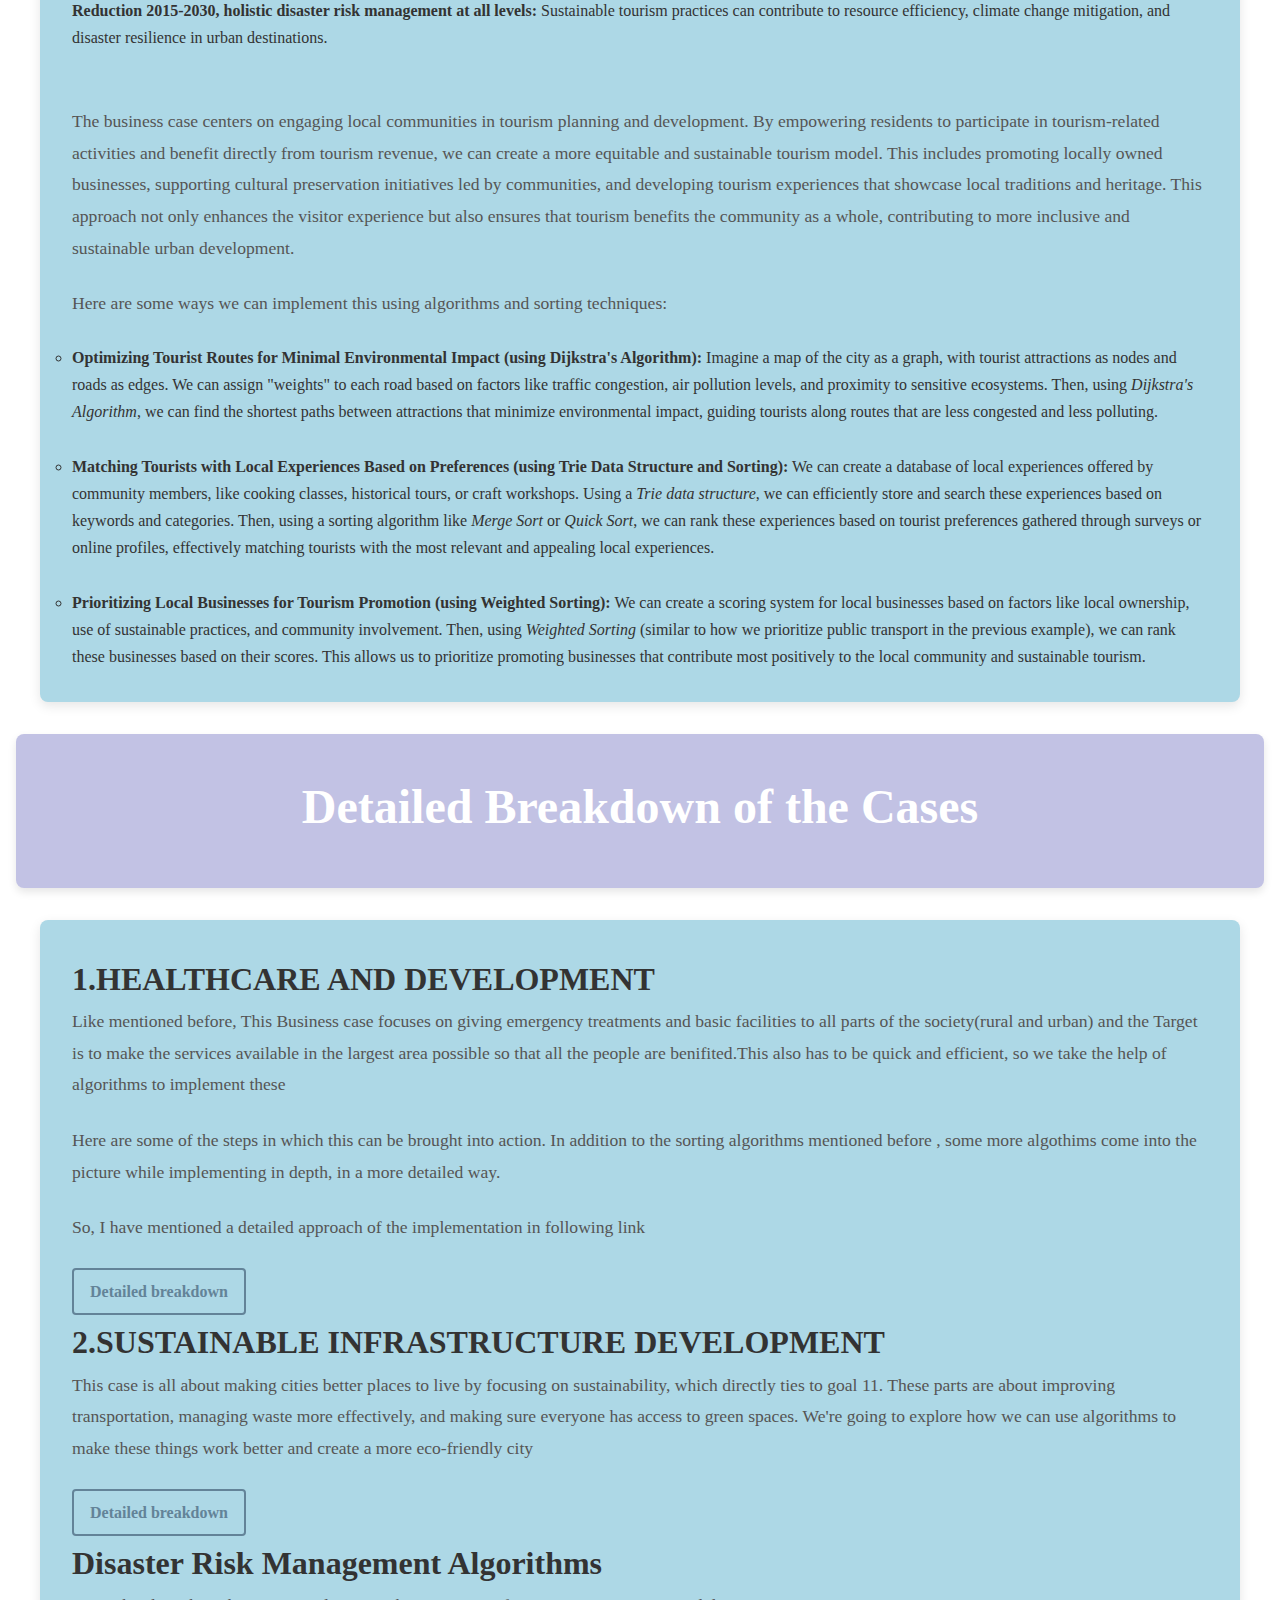
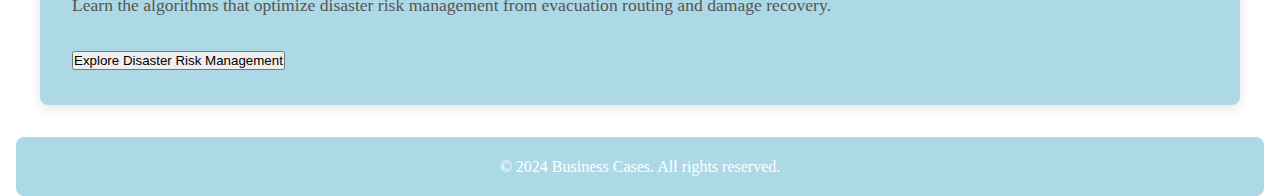
==== commit 82d5bee8: "Update anagha.html" ====
--- a/anagha.html
+++ b/anagha.html
@@ -204,7 +204,7 @@
     <p> 
         This case is all about making cities better places to live by focusing on sustainability, which directly ties to goal 11. These parts are about improving transportation, managing waste more effectively, and making sure everyone has access to green spaces. We're going to explore how we can use algorithms to make these things work better and create a more eco-friendly city</p>
     <a href="https://github.com/thanmayee-shetty/asthavyastha.github.io/blob/main/Anagha1.html
-</html>" target="_blank">Hash Algorithm</a>
+<a href="Anagha2.html">Detailed breakdown</a>
 
 
 <!DOCTYPE html>
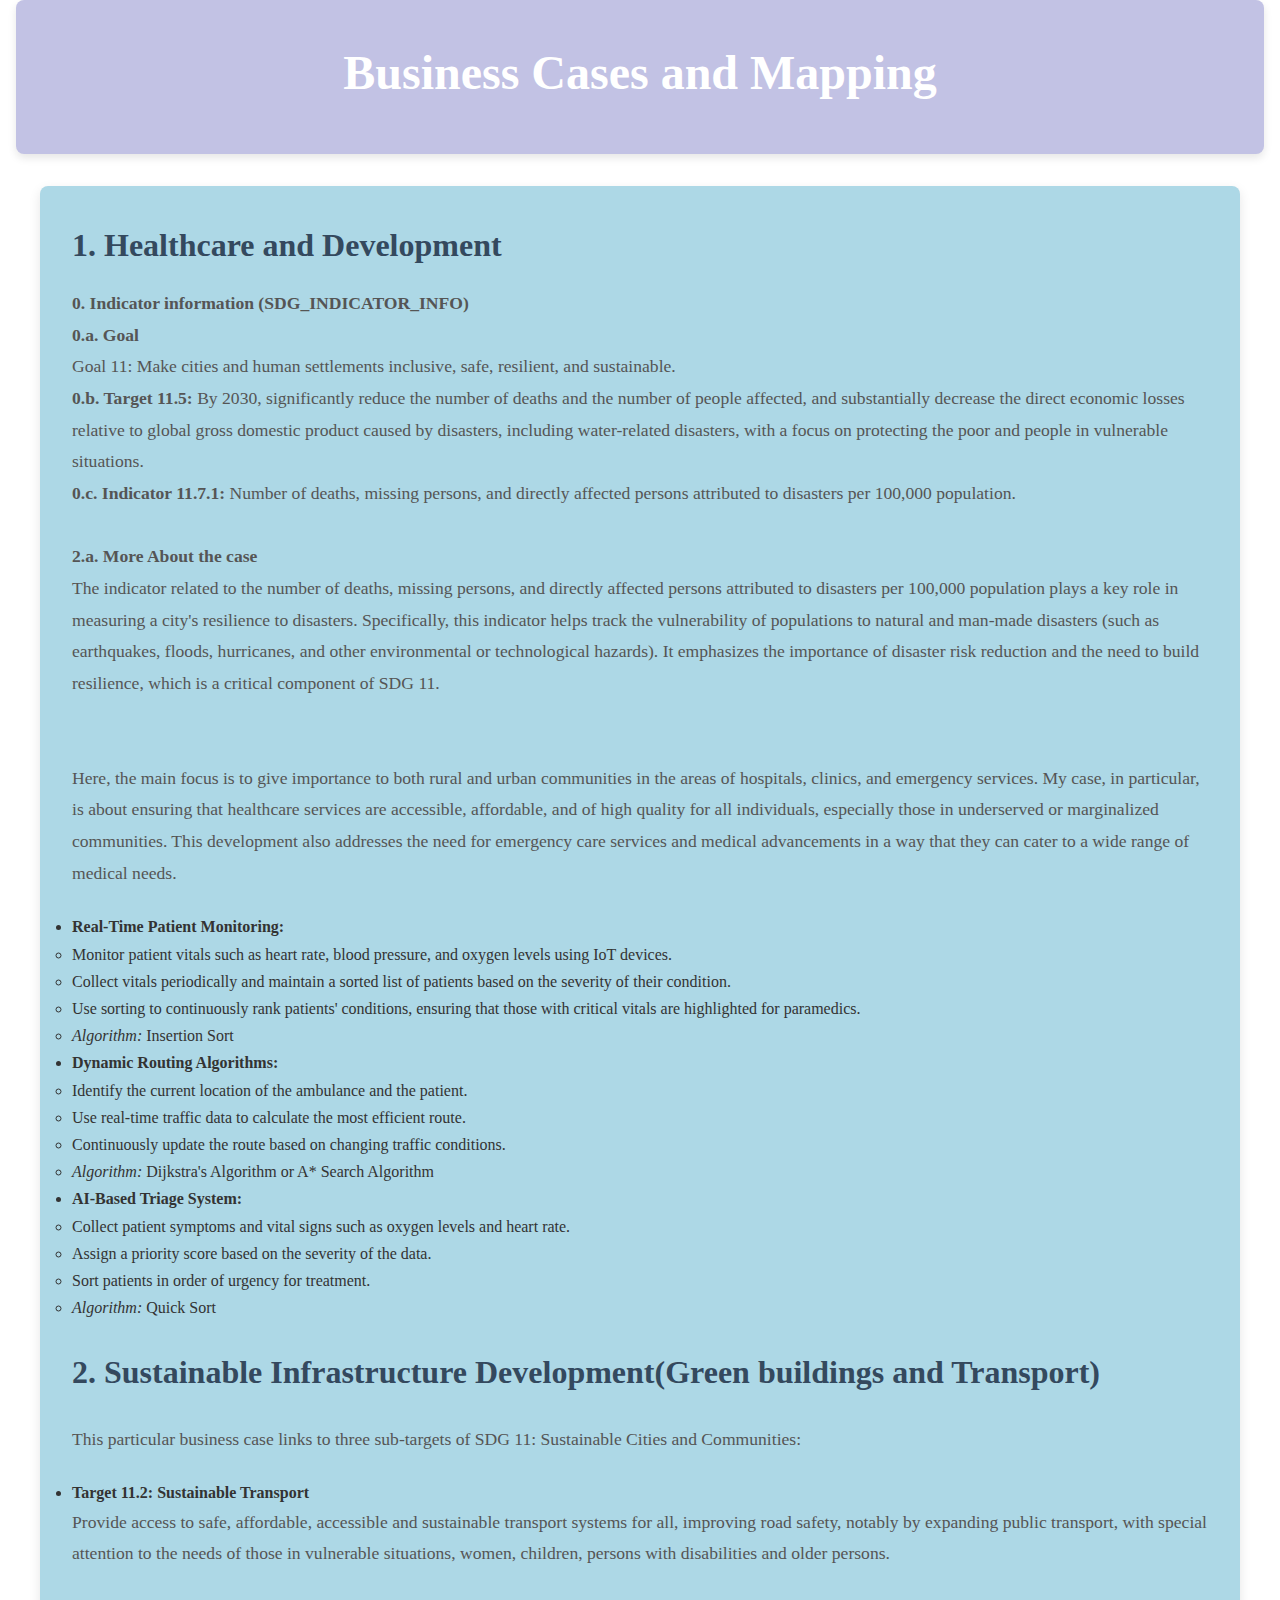
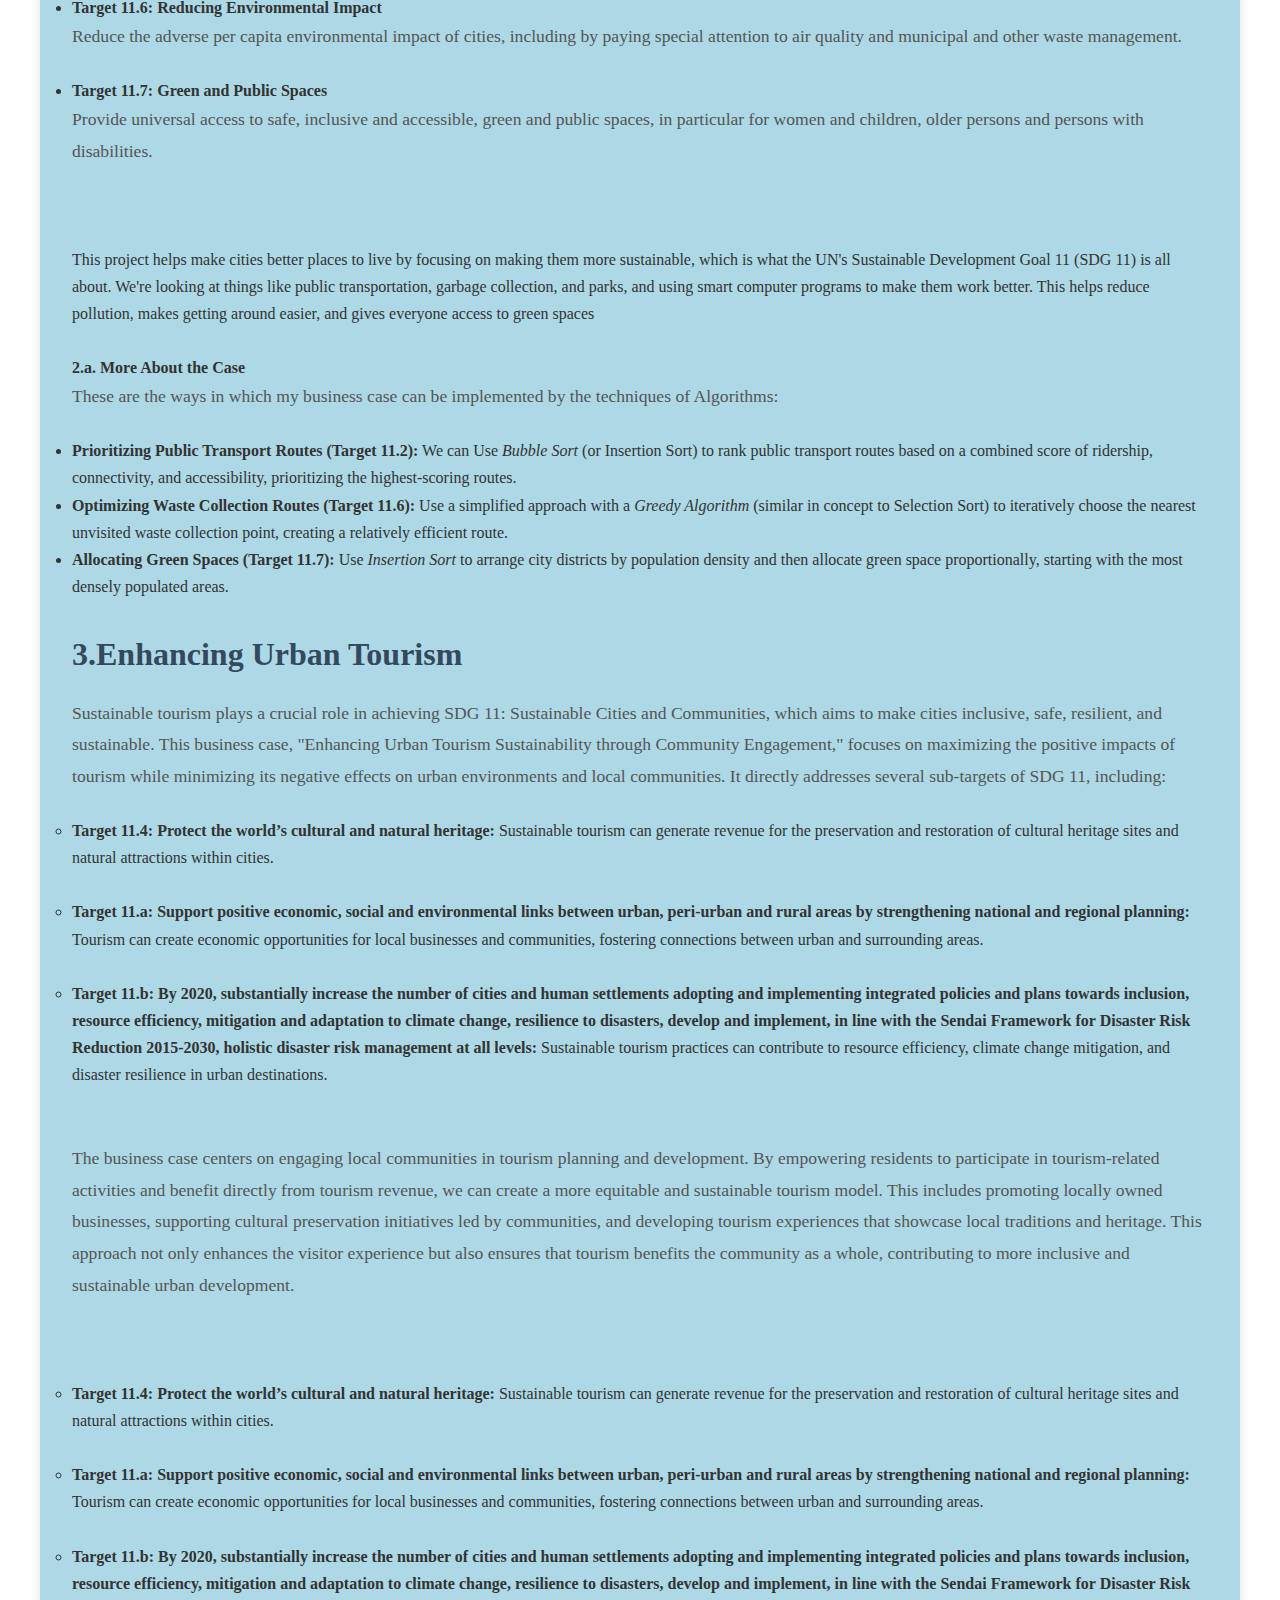
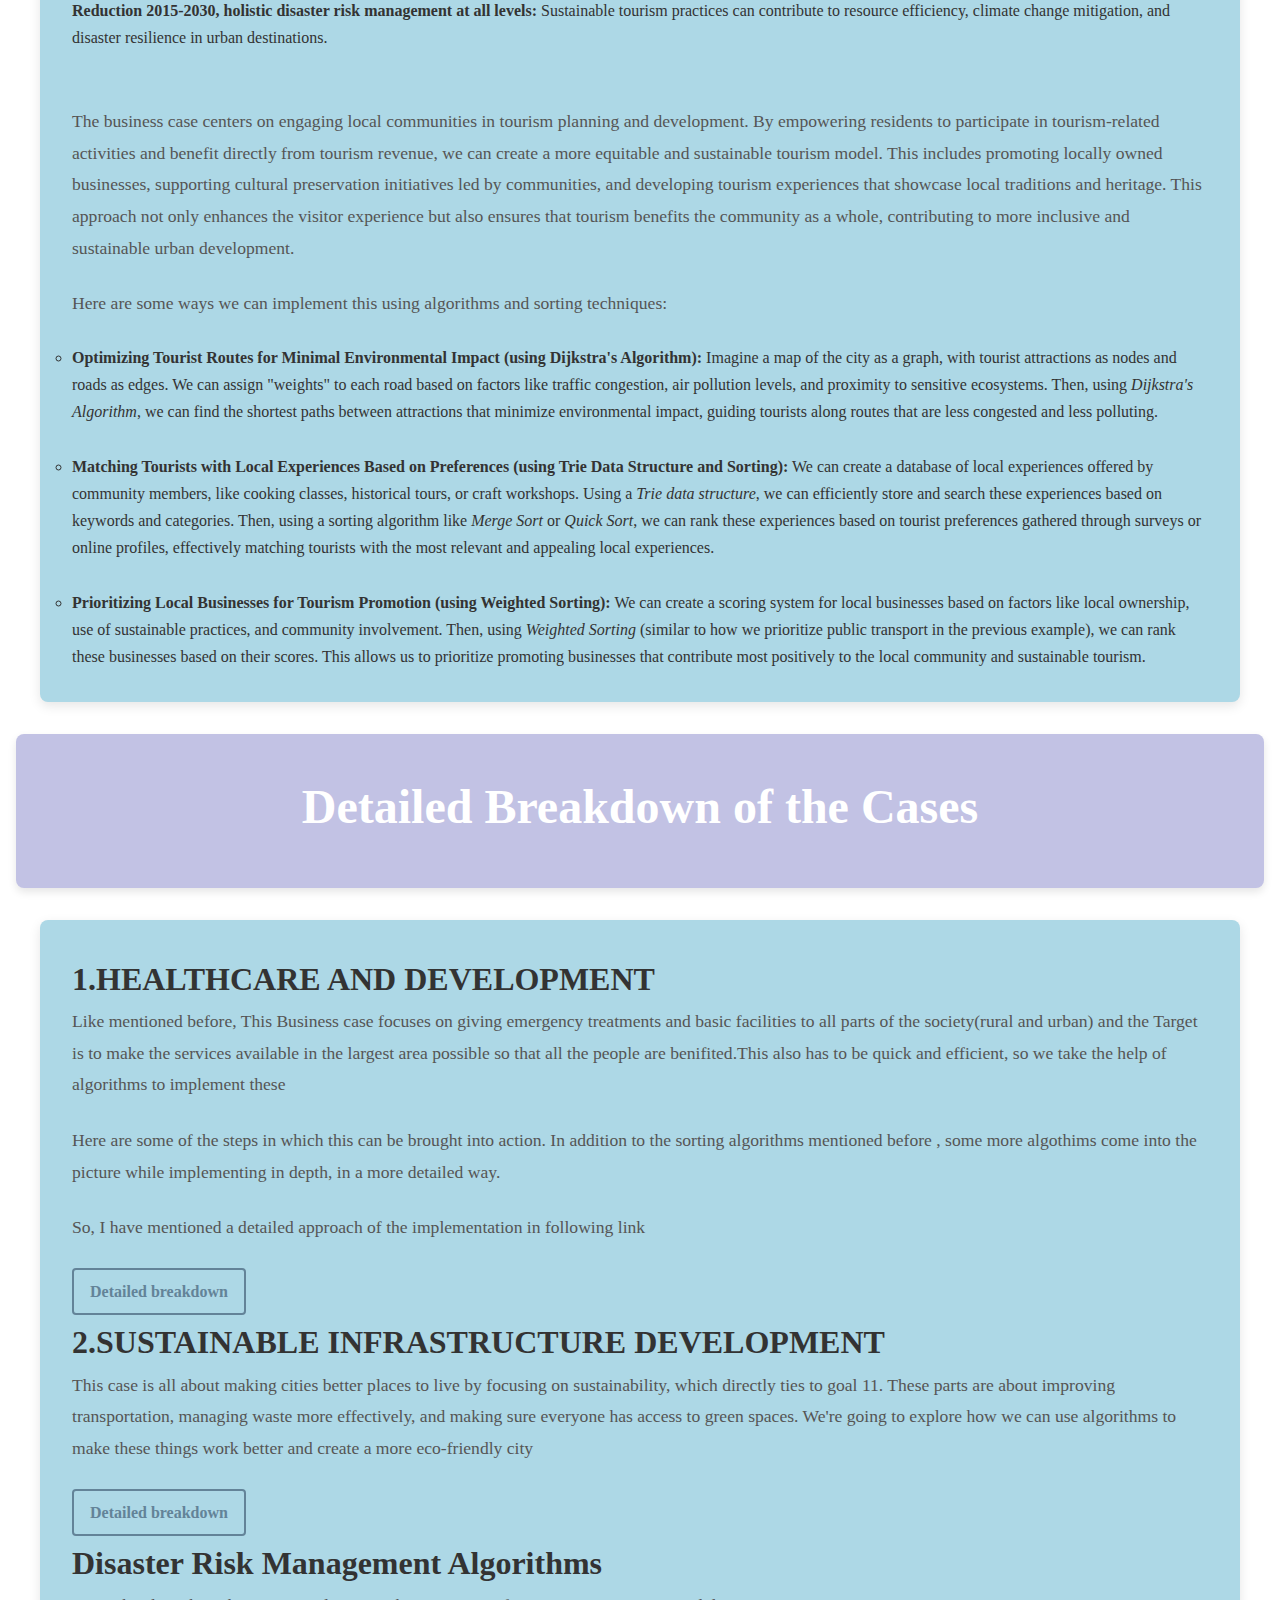
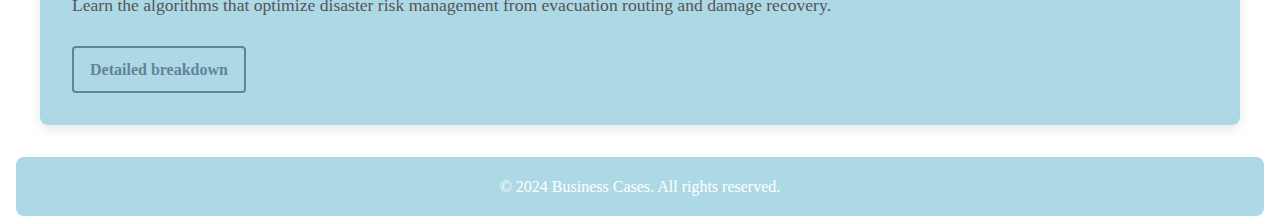
==== commit fb55d9e1: "Update anagha.html" ====
--- a/anagha.html
+++ b/anagha.html
@@ -203,8 +203,9 @@
     <h1>2.SUSTAINABLE INFRASTRUCTURE DEVELOPMENT</h1>
     <p> 
         This case is all about making cities better places to live by focusing on sustainability, which directly ties to goal 11. These parts are about improving transportation, managing waste more effectively, and making sure everyone has access to green spaces. We're going to explore how we can use algorithms to make these things work better and create a more eco-friendly city</p>
-    <a href="https://github.com/thanmayee-shetty/asthavyastha.github.io/blob/main/Anagha1.html
+   
 <a href="Anagha2.html">Detailed breakdown</a>
+    </html>
 
 
 <!DOCTYPE html>
@@ -217,7 +218,7 @@
 <body>
     <h1>Disaster Risk Management Algorithms</h1>
     <p>Learn the algorithms that optimize disaster risk management from evacuation routing and damage recovery.</p>
-    <button onclick="window.location.href='https://www.example.com/disaster_risk_management';">Explore Disaster Risk Management</button>
+     <a href="Anagha3.html">Detailed breakdown</a>
 </body>
 </html>
  
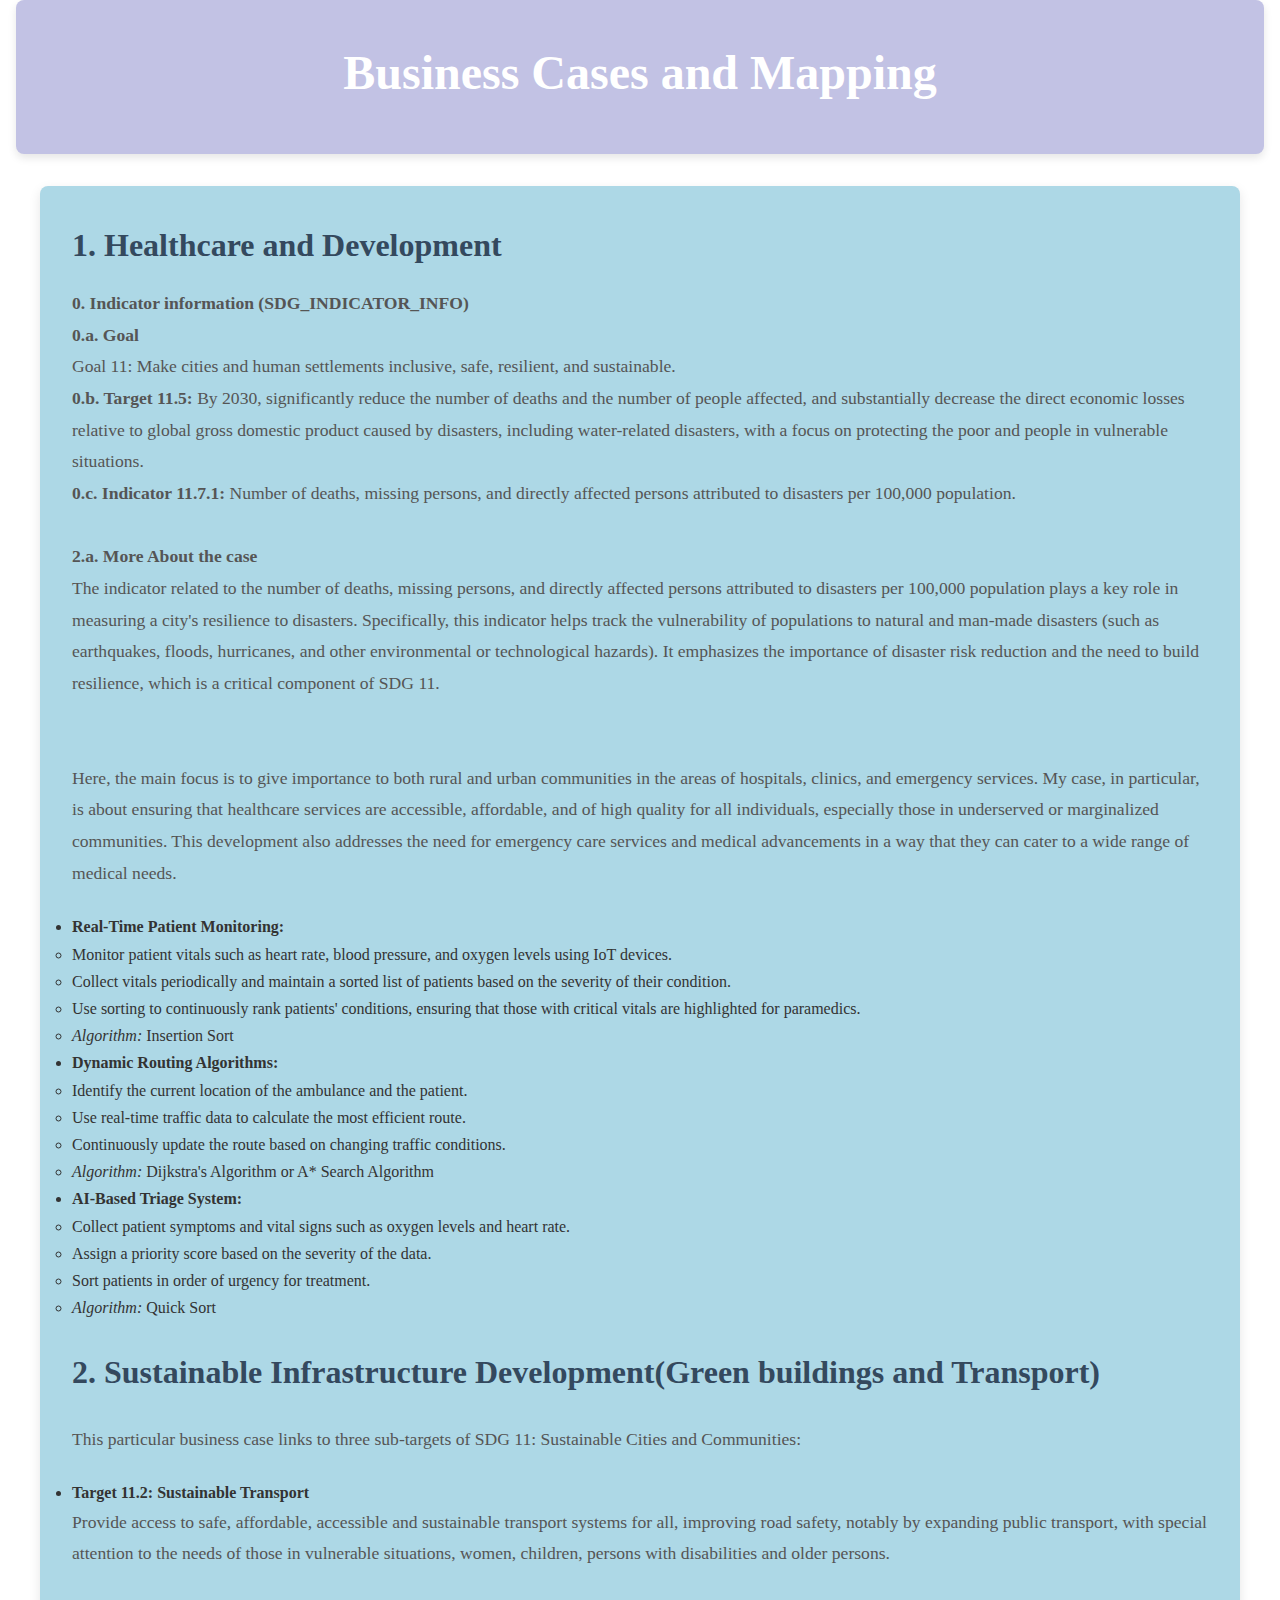
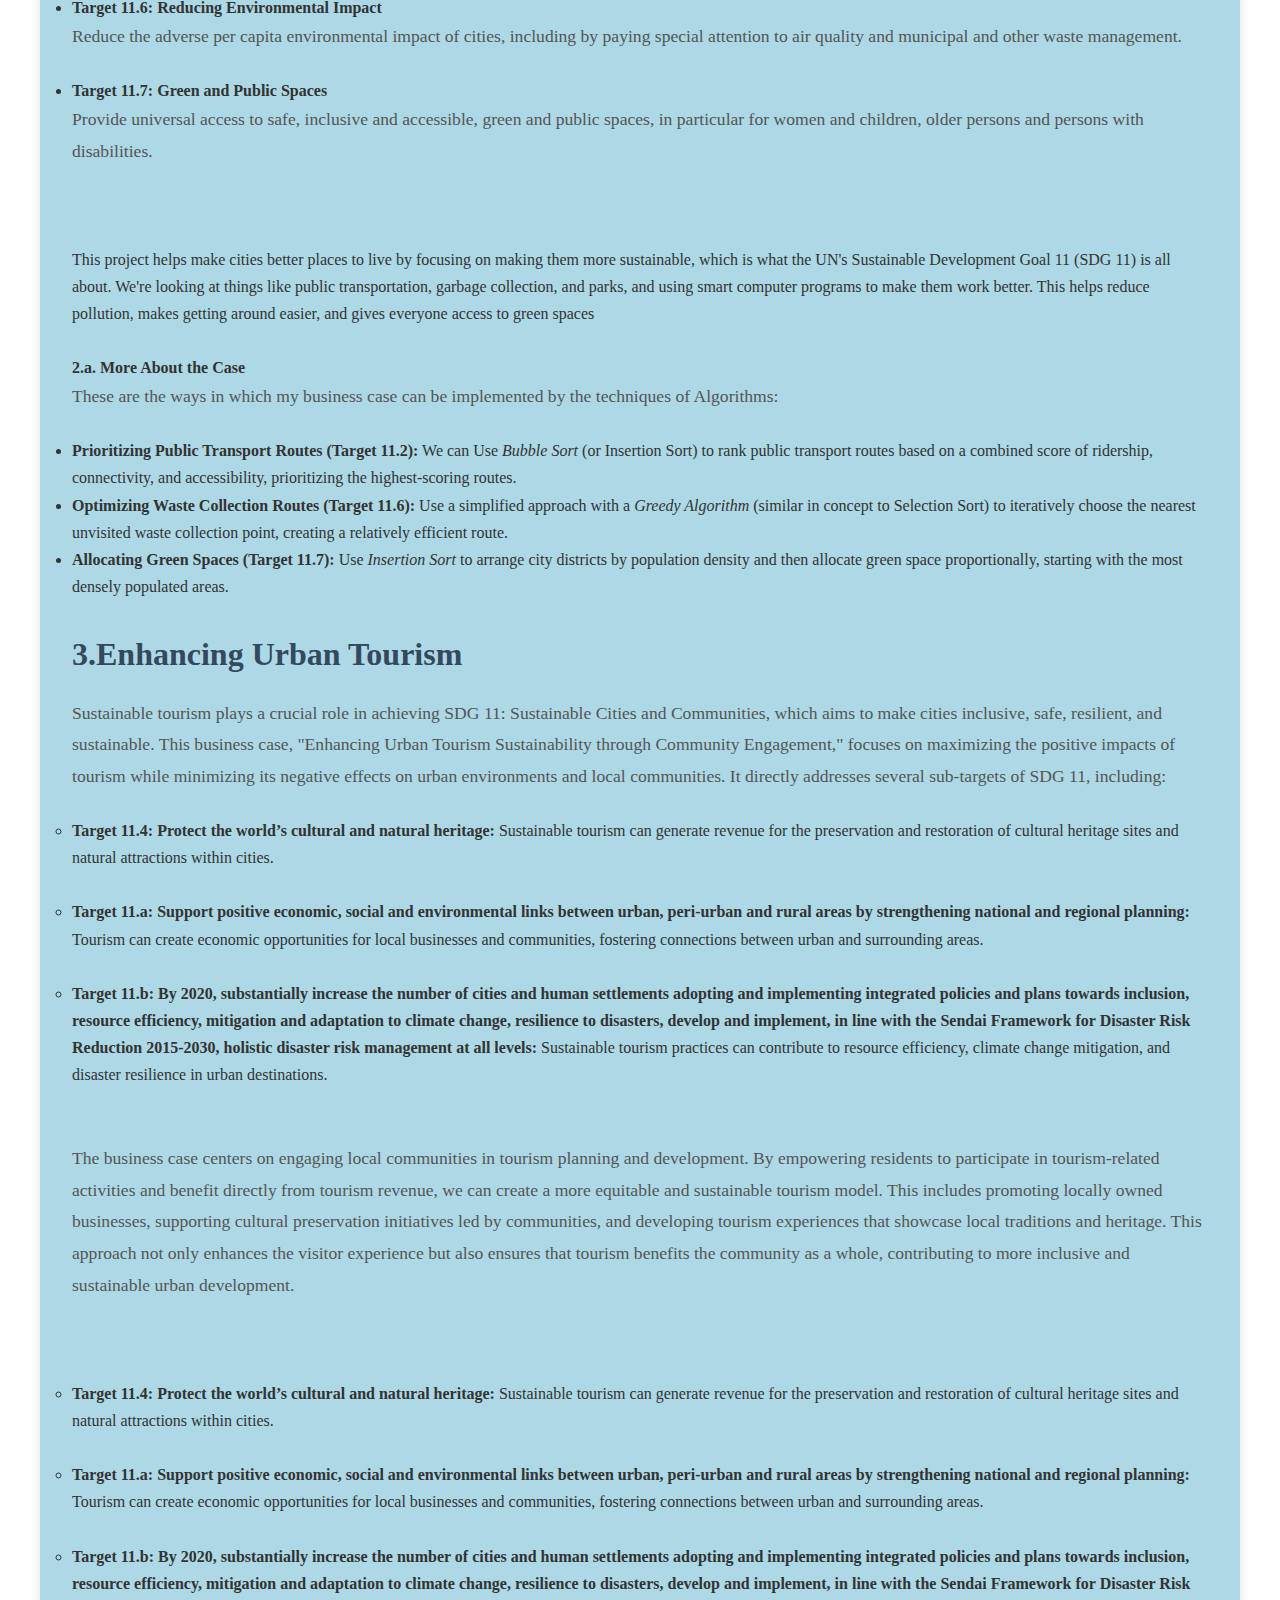
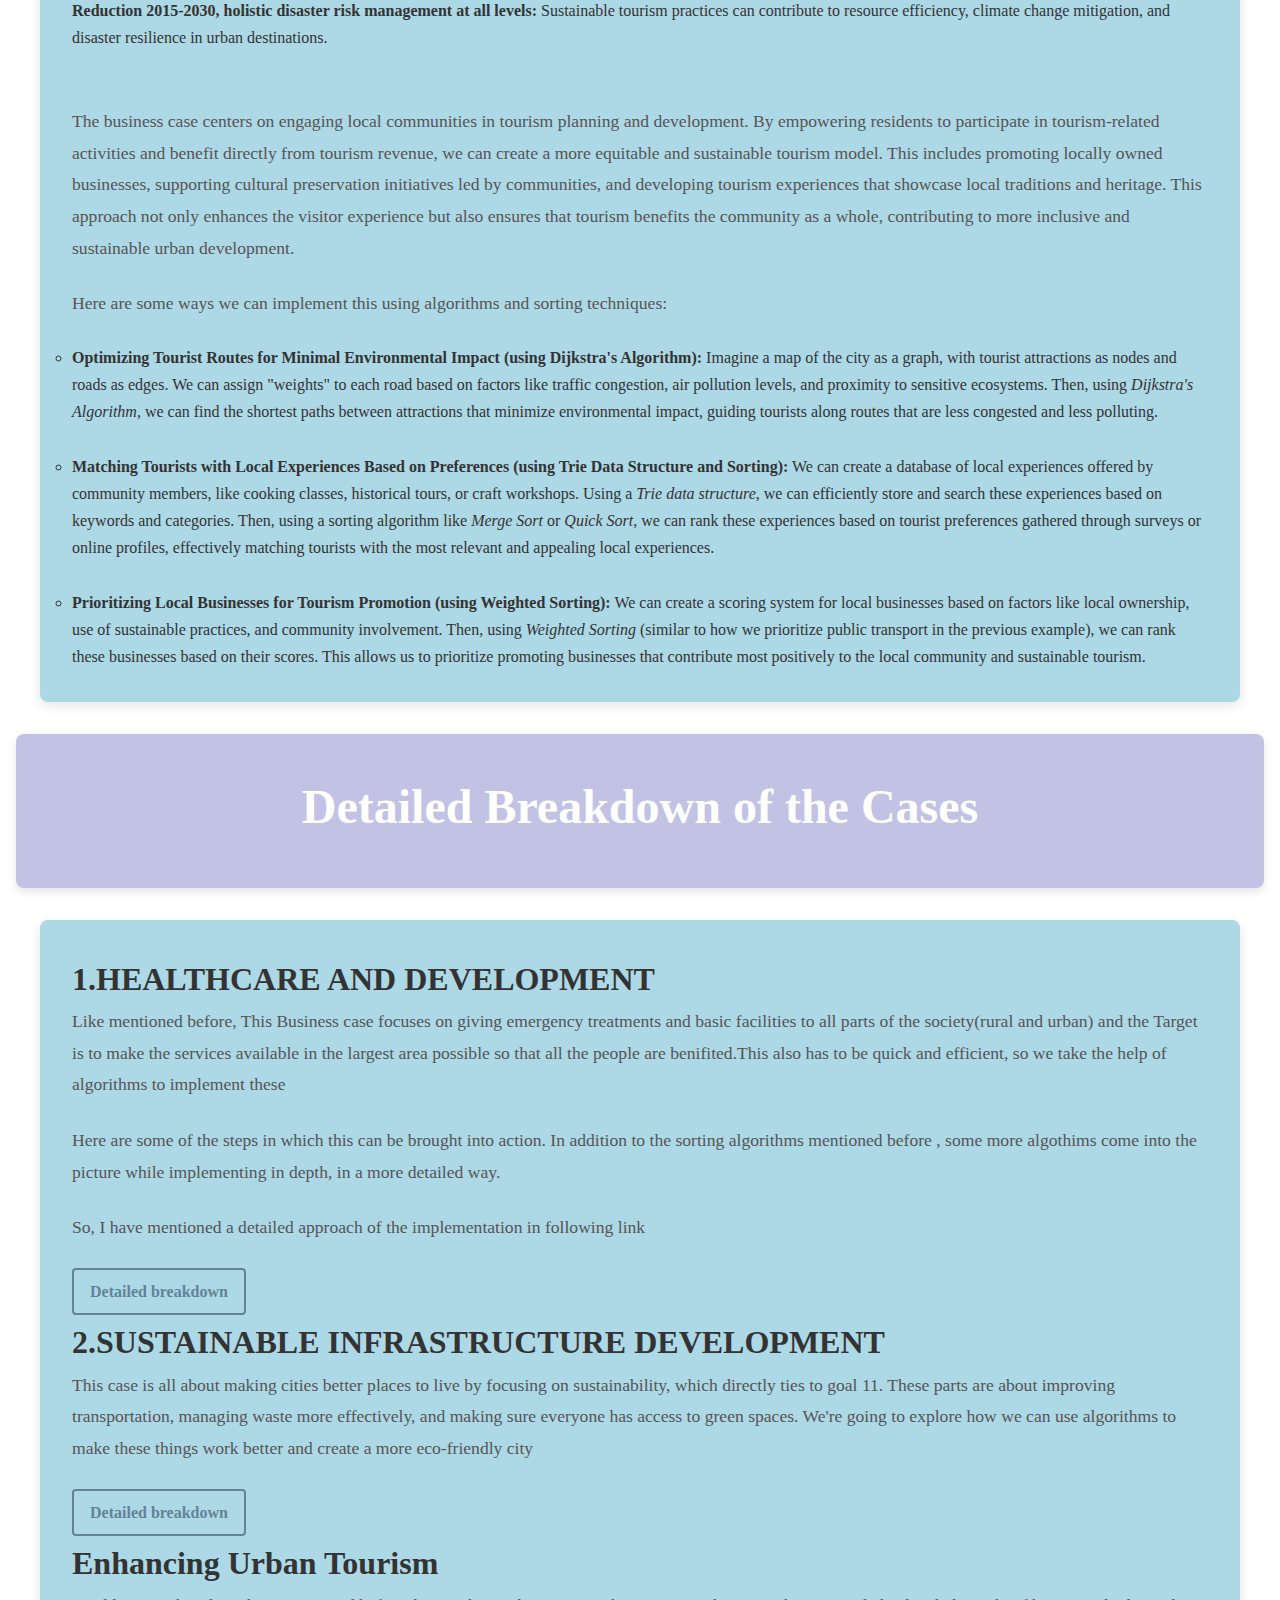
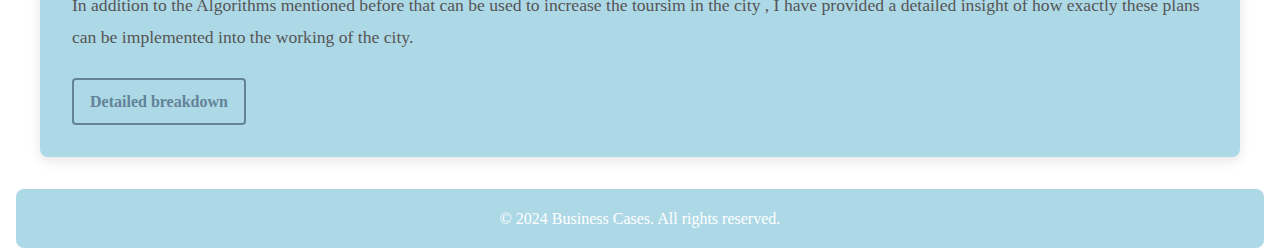
==== commit e15c83f5: "Update anagha.html" ====
--- a/anagha.html
+++ b/anagha.html
@@ -213,11 +213,11 @@
 <head>
     <meta charset="UTF-8">
     <meta name="viewport" content="width=device-width, initial-scale=1.0">
-<title>Disaster Risk Management</title>
-</head>
-<body>
-    <h1>Disaster Risk Management Algorithms</h1>
-    <p>Learn the algorithms that optimize disaster risk management from evacuation routing and damage recovery.</p>
+<title>Enhancing Urban Tourism</title>
+</head>
+<body>
+    <h1>Enhancing Urban Tourism</h1>
+    <p>In addition to the Algorithms mentioned before that can be used to increase the toursim in the city , I have provided a detailed insight of how exactly these plans can be implemented into the working of the city.</p>
      <a href="Anagha3.html">Detailed breakdown</a>
 </body>
 </html>
